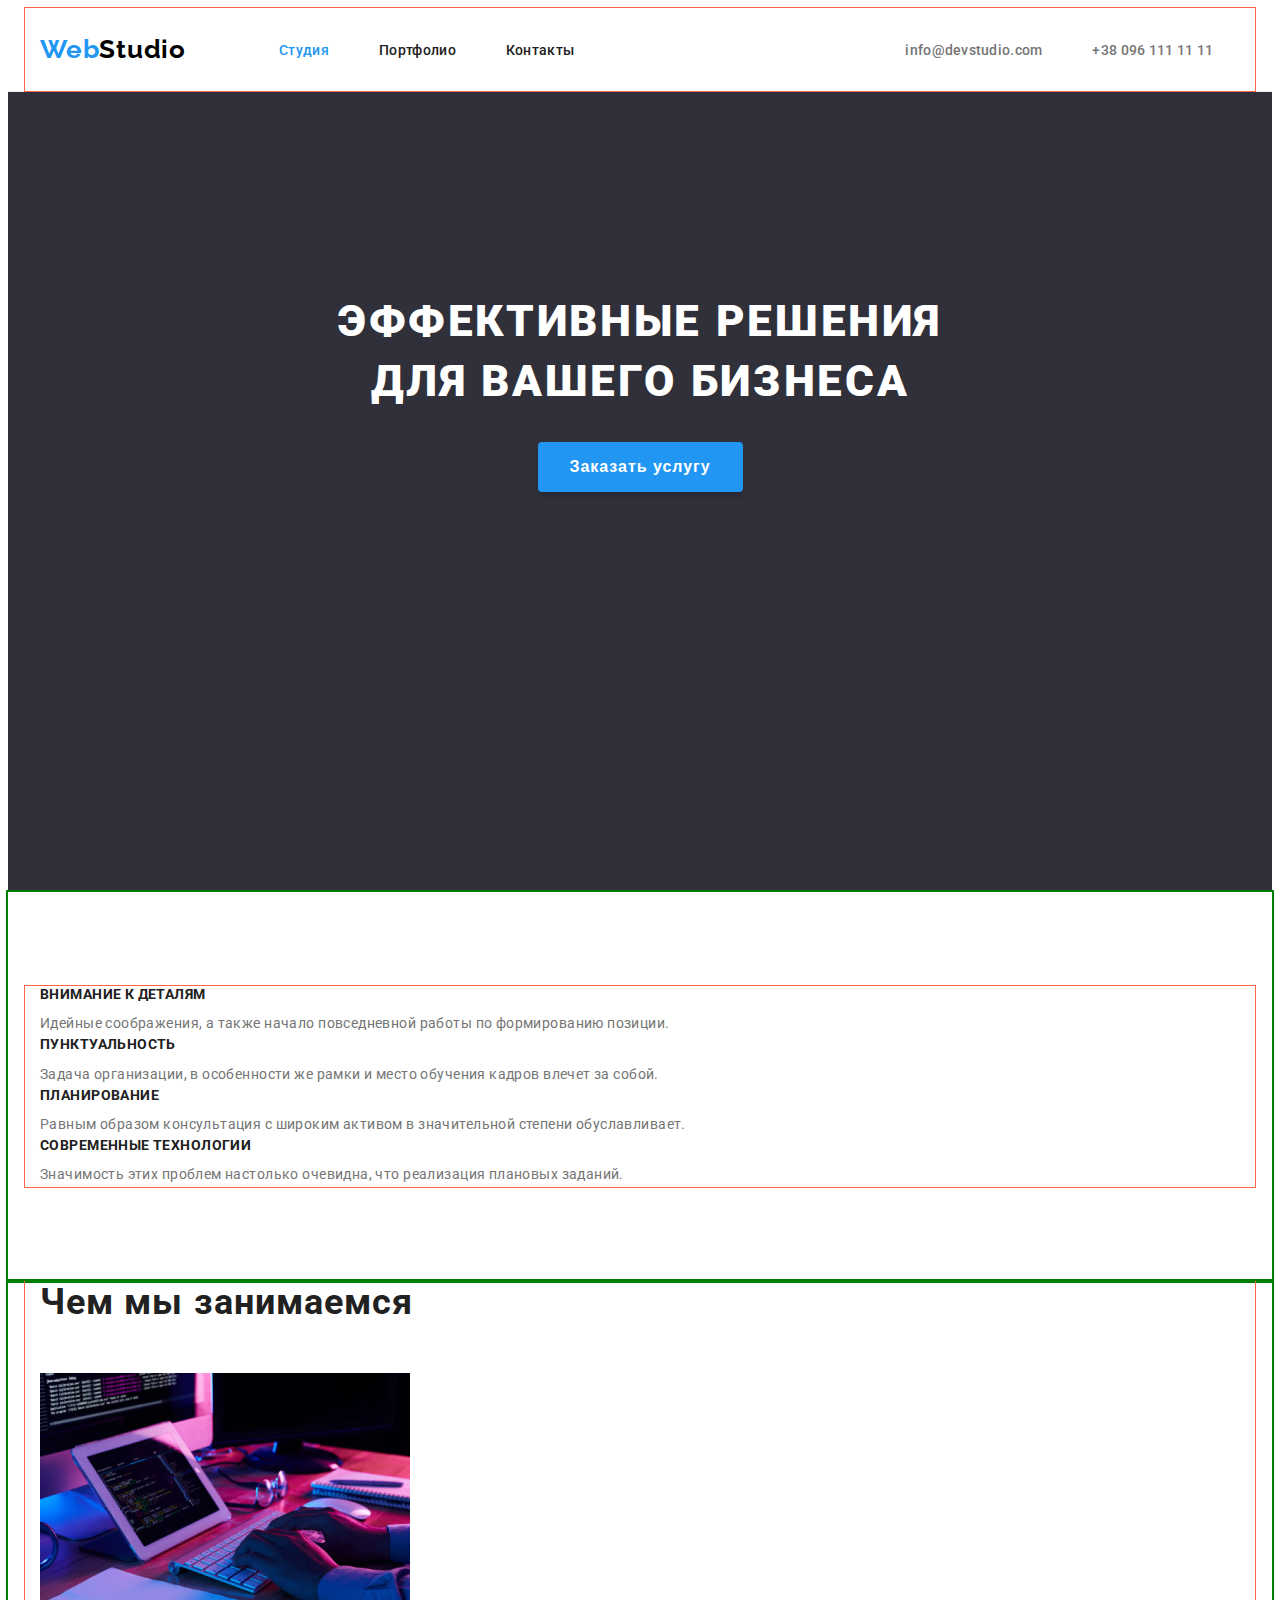
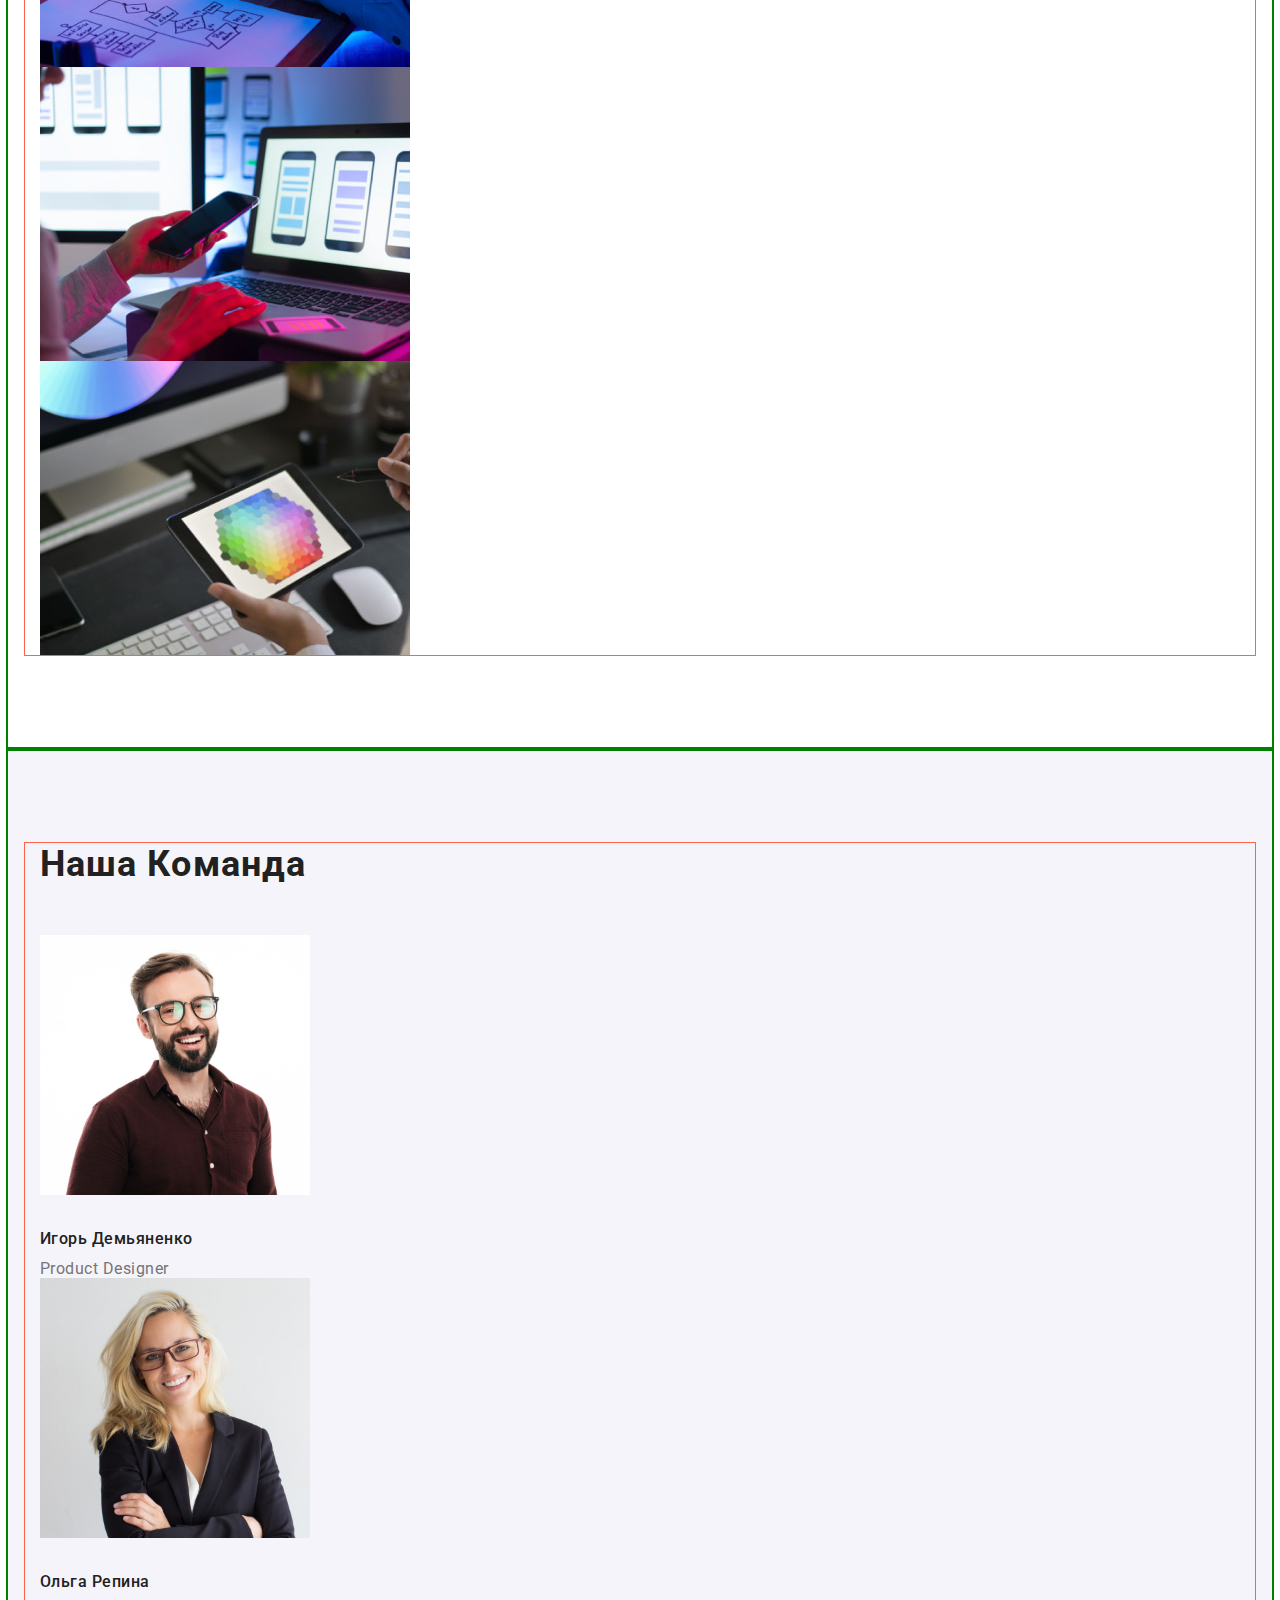
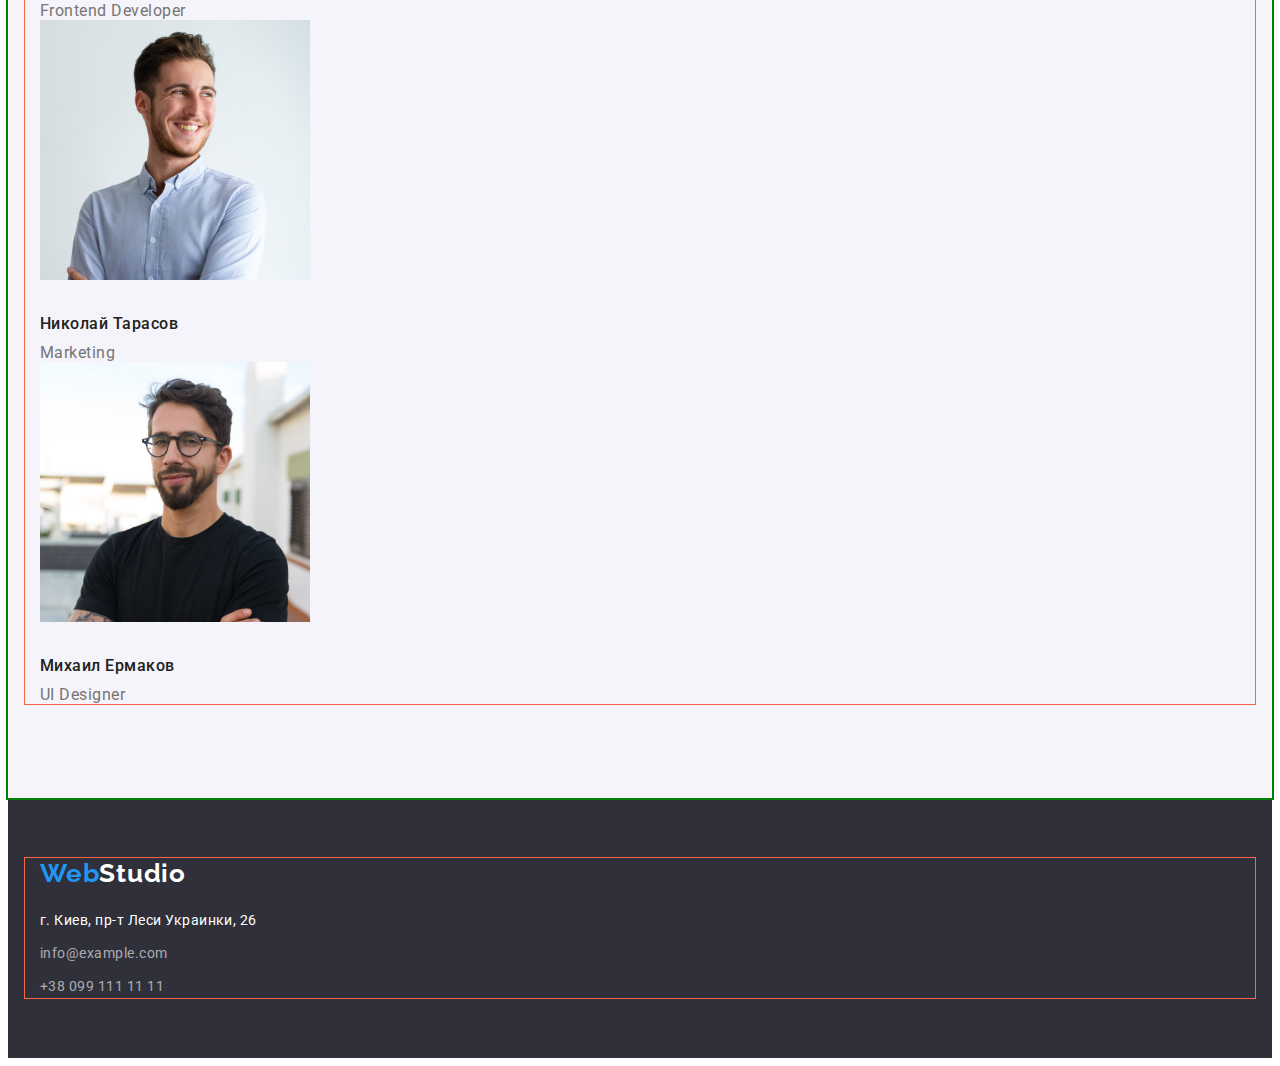
==== index.html @ e8561a05 "Update index.html" ====
<!DOCTYPE html>
<html lang="ru">
  <head>
    <meta charset="UTF-8" />
    <meta http-equiv="X-UA-Compatible" content="IE=edge" />
    <meta name="viewport" content="width=device-width, initial-scale=1.0" />
    <title>Студия</title>
    <link
      rel="stylesheet"
      href="https://cdnjs.cloudflare.com/ajax/libs/modern-normalize/1.1.0/modern-normalize.min.css"
      integrity="sha512-wpPYUAdjBVSE4KJnH1VR1HeZfpl1ub8YT/NKx4PuQ5NmX2tKuGu6U/JRp5y+Y8XG2tV+wKQpNHVUX03MfMFn9Q=="
      crossorigin="anonymous"
      referrerpolicy="no-referrer"
    />
    <link rel="preconnect" href="https://fonts.googleapis.com" />
    <link rel="preconnect" href="https://fonts.gstatic.com" crossorigin />
    <link
      href="https://fonts.googleapis.com/css2?family=Raleway:wght@700&family=Roboto:wght@400;500;700;900&display=swap"
      rel="stylesheet"
    />
    <link rel="stylesheet" href="./css/style.css" />
  </head>
  <body>
    <!-- Заголовок страницы с названием студии и навигацией -->
    <header class="page-header">
      <div class="container flex">
        <a class="link logo header-logo" href="" lang="en"
          ><span class="logo-web">Web</span>Studio</a
        >
        <!-- Основная навигация -->
        <nav class="nav">
          <ul class="list nav-list">
            <li class="nav-item">
              <a class="link nav-link current" href="">Студия</a>
            </li>
            <li class="nav-item">
              <a class="link nav-link" href="./portfolio.html">Портфолио</a>
            </li>
            <li class="nav-item">
              <a class="link nav-link" href="">Контакты</a>
            </li>
          </ul>
        </nav>
        <!-- Почта и телефон для связи -->
        <ul class="list header-contacts-list">
          <li class="contacts-item">
            <a class="link contacts-main" href="mailto:info@devstudio.com"
              >info@devstudio.com</a
            >
          </li>
          <li class="contacts-item">
            <a class="link contacts-main" href="tel:+380961111111"
              >+38 096 111 11 11</a
            >
          </li>
        </ul>
      </div>
    </header>
    <!-- Уникальная информация на странице -->
    <main>
      <!-- Секция заказа услуги -->
      <section class="hero">
        <h1 class="hero-title">
          Эффективные решения<br />
          для вашего бизнеса
        </h1>
        <button class="hero-button" type="button">Заказать услугу</button>
      </section>
      <!-- Секция со списком особенностей (преимуществ) -->
      <section class="section">
        <div class="container flex">
          <h2 hidden>Преимущества нашей студии</h2>
          <ul class="list features-list">
            <li class="features-item">
              <h3 class="features-title">Внимание к деталям</h3>
              <p class="features-text">
                Идейные соображения, а также начало повседневной работы по
                формированию позиции.
              </p>
            </li>
            <li class="features-item">
              <h3 class="features-title">Пунктуальность</h3>
              <p class="features-text">
                Задача организации, в особенности же рамки и место обучения
                кадров влечет за собой.
              </p>
            </li>
            <li class="features-item">
              <h3 class="features-title">Планирование</h3>
              <p class="features-text">
                Равным образом консультация с широким активом в значительной
                степени обуславливает.
              </p>
            </li>
            <li class="features-item">
              <h3 class="features-title">Современные технологии</h3>
              <p class="features-text">
                Значимость этих проблем настолько очевидна, что реализация
                плановых заданий.
              </p>
            </li>
          </ul>
        </div>
      </section>
      <!-- Секция о нашей работе -->
      <section class="section work-section">
        <div class="container">
          <h2 class="work-title">Чем мы занимаемся</h2>
          <ul class="list work-list">
            <li class="work-item">
              <img
                class="work-image"
                src="./images/work-1.jpg"
                alt="Занимаемся написанием кода"
                width="370"
                height="294"
              />
            </li>
            <li class="work-item">
              <img
                class="work-image"
                src="./images/work-2.jpg"
                alt="Разрабатываем приложения для телефонов"
                width="370"
                height="294"
              />
            </li>
            <li class="work-item">
              <img
                class="work-image"
                src="./images/work-3.jpg"
                alt="Тестируем приложения"
                width="370"
                height="294"
              />
            </li>
          </ul>
        </div>
      </section>
      <!-- Секция о нашей команды -->
      <section class="section team-background">
        <div class="container">
          <h2 class="team-title">Наша Команда</h2>
          <ul class="list team-list">
            <li class="team-item">
              <img
                class="team-image"
                src="./images/member-1.jpg"
                alt="Менеджер по продукту"
                width="270"
                height="260"
              />
              <h3 class="member-title">Игорь Демьяненко</h3>
              <p class="member-text" lang="en">Product Designer</p>
            </li>
            <li class="team-item">
              <img
                class="team-image"
                src="./images/member-2.jpg"
                alt="Менеджер фронт-енд разработки"
                width="270"
                height="260"
              />
              <h3 class="member-title">Ольга Репина</h3>
              <p class="member-text" lang="en">Frontend Developer</p>
            </li>
            <li class="team-item">
              <img
                class="team-image"
                src="./images/member-3.jpg"
                alt="Менеджер по маркетингу"
                width="270"
                height="260"
              />
              <h3 class="member-title">Николай Тарасов</h3>
              <p class="member-text" lang="en">Marketing</p>
            </li>
            <li class="team-item">
              <img
                class="team-image"
                src="./images/member-4.jpg"
                alt="Менеджер по дизайну пользовательского интерфейса"
                width="270"
                height="260"
              />
              <h3 class="member-title">Михаил Ермаков</h3>
              <p class="member-text" lang="en">UI Designer</p>
            </li>
          </ul>
        </div>
      </section>
    </main>
    <!-- Секция подвал -->
    <footer class="bottom">
      <div class="container">
        <a class="link logo logo-move" href="" lang="en"
          ><span class="logo-web">Web</span
          ><span class="logo-studio">Studio</span></a
        >
        <address class="bottom-info">
          <ul class="list contacts-list">
            <li class="bottom-contacts-item">
              <a
                class="link contacts-link"
                href="https://goo.gl/maps/KPwA6rwqmE2eZGLd6"
                target="_blank"
                rel="noopener noreferrer"
                >г. Киев, пр-т Леси Украинки, 26</a
              >
            </li>
            <li class="bottom-contacts-item">
              <a class="link contacts-secondary" href="mailto:info@example.com"
                >info@example.com</a
              >
            </li>
            <li class="bottom-contacts-item">
              <a class="link contacts-secondary" href="tel:+380991111111"
                >+38 099 111 11 11</a
              >
            </li>
          </ul>
        </address>
      </div>
    </footer>
  </body>
</html>
---- css/style.css ----
/* Объявление переменных */

:root {
  --main-title-color: #ffffff;
  --secondary-title-color: #212121;
  --text-color: #757575;
  --accent-color: #2196f3;
  --button-bg-color: #f5f4fa;
}

/* Задание правил для тэга body */

body {
  font-family: 'Roboto', sans-serif;
  color: var(--secondary-title-color);
}

/* Контейнер для центрирования контента */

.container {
  width: 1200px;
  padding-left: 15px;
  padding-right: 15px;
  outline: 1px solid tomato;
  margin: 0 auto;
}

/* Класс для всех секций  */

.section {
  padding-top: 94px;
  padding-bottom: 94px;
  outline: 2px solid green;
}

/* Сброс внешних и внутренних отступов у заголовков и абзацев */

h1,
h2,
h3,
p,
ul {
  margin: 0;
  padding: 0;
}

/* Сброс стилей списков */

.list {
  list-style: none;
}

/* Сброс стилей ссылок */

.link {
  text-decoration: none;
}

/* Нижняя рамка у хедера */

.page-header {
  border-bottom: 1px solid #ececec;
}

/* Общие стили логотипа студии для хедера и футера */

.logo {
  font-family: 'Raleway', sans-serif;
  font-weight: 700;
  font-size: 26px;
  line-height: 1.19;
  letter-spacing: 0.03em;
  color: #000000;
}

.header-logo {
  margin-right: 93px;
  padding-top: 24px;
  padding-bottom: 25px;
}

/* Выделение цветом части логотипа */

.logo-web {
  color: var(--accent-color);
}

.flex {
  display: flex;
  align-items: center;
}

.nav {
  display: flex;
}

.nav-list {
  margin-right: 331px;
  display: flex;
  padding-top: 32px;
  padding-bottom: 32px;
}

.nav-item {
  margin-right: 50px;
  letter-spacing: 0.02em;
}

.nav-item:last-child {
  margin-right: 0;
}

.header-contacts-list {
  display: flex;
  padding-top: 32px;
  padding-bottom: 32px;
}

.contacts-item {
  margin-right: 50px;
}

.contacts-item:last-child {
  margin-right: 0;
}

/* Ссылки навигации по страницам сайта */

.nav-link {
  font-weight: 500;
  font-size: 14px;
  line-height: 1.14;
  color: var(--secondary-title-color);
}

/* Эффект выделения цветом при ховере и фокусе */

.nav-link:hover,
.nav-link:focus {
  color: var(--accent-color);
}

.current {
  color: var(--accent-color);
}

/* Главная почта и телефон */

.contacts-main {
  font-weight: 500;
  font-size: 14px;
  line-height: 1.14;
  letter-spacing: 0.02em;
  color: var(--text-color);
}

/* Эффект выделения цветом при ховере и фокусе */

.contacts-main:hover,
.contacts-main:focus {
  color: var(--accent-color);
}

/* Секция герой */

.hero {
  padding-top: 200px;
  min-height: 600px;
  text-align: center;
  background-color: #2f303a;
}

/* Стили к заголовку героя */

.hero-title {
  margin-bottom: 30px;
  min-height: 120px;
  font-weight: 900;
  font-size: 44px;
  line-height: 1.36;
  letter-spacing: 0.06em;
  text-transform: uppercase;
  color: var(--main-title-color);
}

/* Кнопка заказа услуги */

.hero-button {
  padding: 10px 32px;
  border-style: none;
  border-radius: 4px;
  box-shadow: 0px 4px 4px rgba(0, 0, 0, 0.15);
  min-width: 200px;
  min-height: 50px;
  font-size: 16px;
  font-weight: 700;
  line-height: 1.87;
  letter-spacing: 0.06em;
  color: #ffffff;
  background-color: #2196f3;
  cursor: pointer;
}

/* Эффект выделения цветом при ховере и фокусе */

.hero-button:hover,
.hero-button:focus {
  background-color: #188ce8;
}

/* Подзаголовки списка преимуществ */

.features-title {
  margin-bottom: 10px;
  font-size: 14px;
  line-height: 1.17;
  letter-spacing: 0.03em;
  text-transform: uppercase;
}

/* Текс в подзаголовках преимуществ */

.features-text {
  font-size: 14px;
  line-height: 1.71;
  letter-spacing: 0.03em;
  color: var(--text-color);
}

/* Заголовок секции о нашей работе и команде */

.team-background {
  background-color: #f5f4fa;
}

.work-section {
  padding-top: 0;
}

.work-title,
.team-title {
  margin-bottom: 50px;
  font-size: 36px;
  line-height: 1.17;
  letter-spacing: 0.03em;
}

.work-image {
  display: block;
}

/* Фото членов команды */

.team-image {
  margin-bottom: 30px;
}

/* Имена членов команды */

.member-title {
  margin-bottom: 10px;
  font-weight: 500;
  font-size: 16px;
  line-height: 1.19;
  letter-spacing: 0.03em;
}

/* Профессии членов команды */

.member-text {
  font-size: 16px;
  line-height: 1.19;
  letter-spacing: 0.03em;
  color: var(--text-color);
}

/* Подвал страницы */

.bottom {
  padding: 60px 0;
  background-color: #2f303a;
}

.logo-move {
  display: block;
  margin-bottom: 20px;
}

.logo-studio {
  color: #ffffff;
}

/* Сброс курсивного начертания в теге address */

.bottom-info {
  font-style: normal;
  letter-spacing: 0.03em;
}

/* Отступы (margin) в списке футера кроме последнего */

.bottom-contacts-item {
  margin-bottom: 9px;
}

.bottom-contacts-item:last-child {
  margin-bottom: 0;
}

/* Физический адрес студии */

.contacts-link {
  display: inline-block;
  font-size: 14px;
  line-height: 1.71;
  color: #ffffff;
}

.contacts-link:hover,
.contacts-link:focus {
  color: var(--accent-color);
}

/* Дополнительная почта и телефон */

.contacts-secondary {
  display: inline-block;
  font-size: 14px;
  line-height: 1.71;
  color: rgba(255, 255, 255, 0.6);
}

/* Эффект выделения цветом при ховере и фокусе */

.contacts-secondary:hover,
.contacts-secondary:focus {
  color: var(--accent-color);
}

/*|||||||||||||||||||||||| Страница Портфолио ||||||||||||||||||||||||*/

/* Фильтр в виде кнопок */

.filter-button {
  padding: 6px 22px;
  font-weight: 500;
  font-size: 16px;
  line-height: 1.62;
  color: #212121;
  background-color: var(--button-bg-color);
  cursor: pointer;
  border-style: none;
  border-radius: 4px;
}

/* Эффект выделения цветом при ховере и фокусе */

.filter-button:hover,
.filter-button:focus {
  background-color: #2196f3;
  color: #ffffff;
}

.projects-image {
  display: block;
  margin-bottom: 20px;
}

/* Названия проектов */

.projects-title {
  margin-bottom: 4px;
  font-size: 18px;
  line-height: 2;
  color: var(--secondary-title-color);
}

/* Название категории проектов */

.projects-text {
  font-size: 16px;
  line-height: 1.87;
  color: var(--text-color);
}
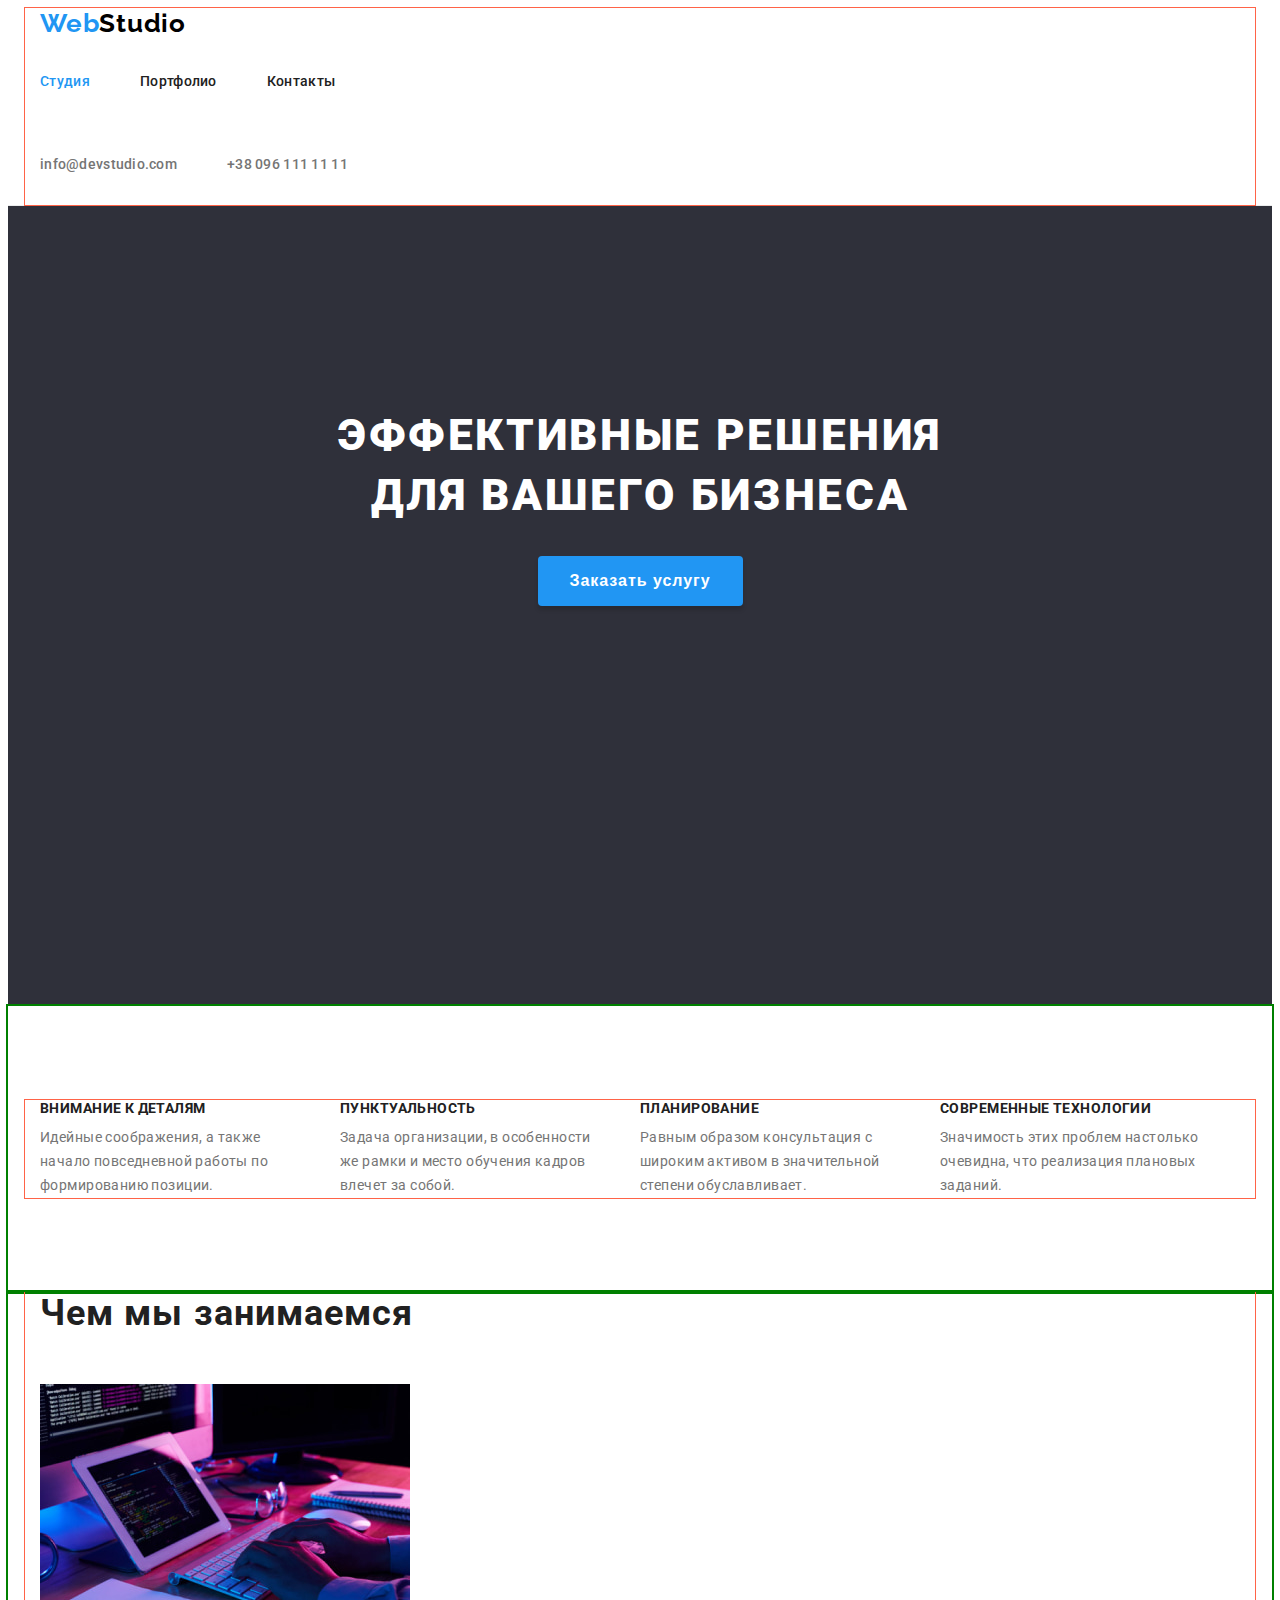
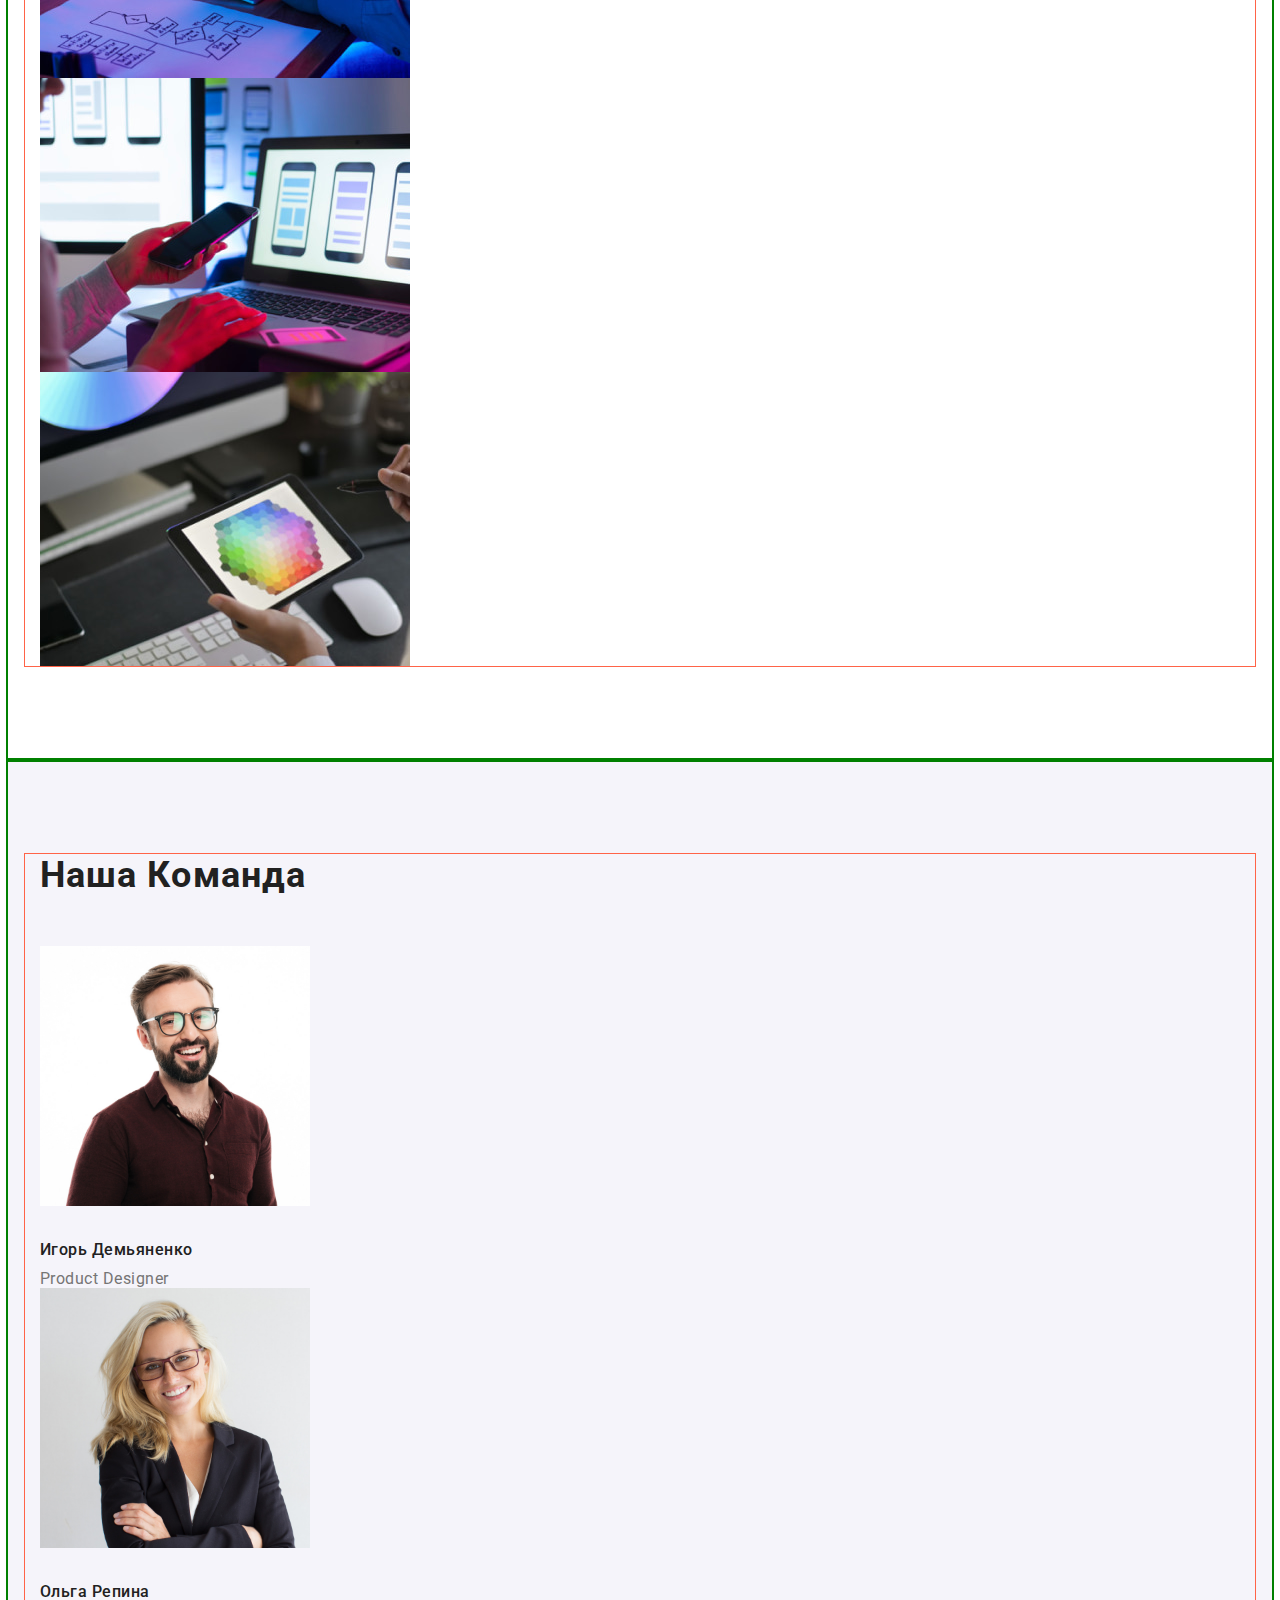
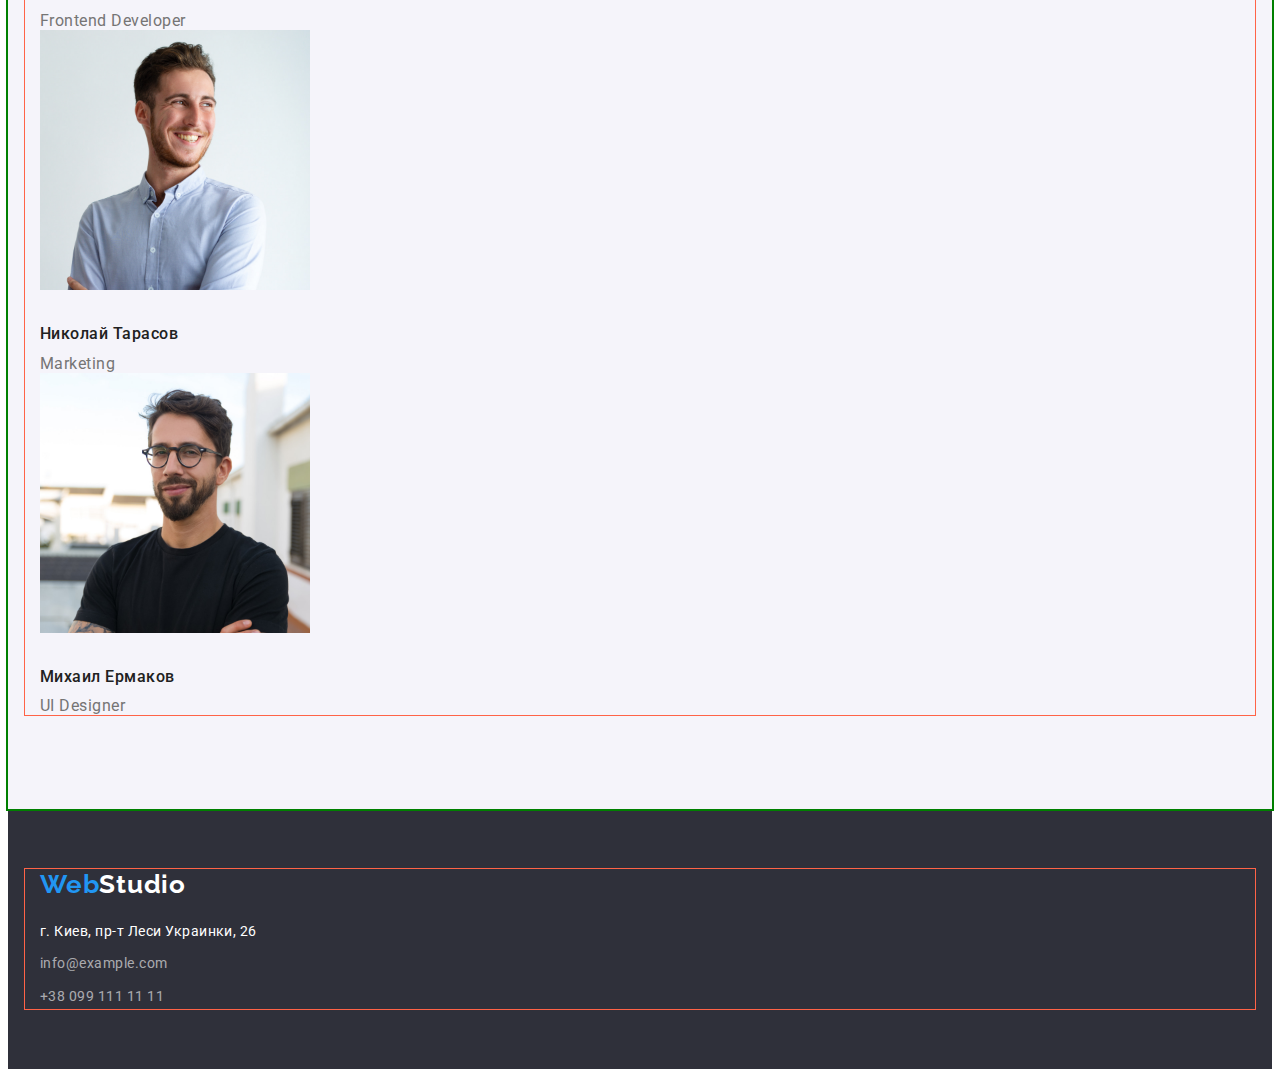
==== commit df28a0a7: "Update index.html" ====
--- a/index.html
+++ b/index.html
@@ -23,7 +23,7 @@
   <body>
     <!-- Заголовок страницы с названием студии и навигацией -->
     <header class="page-header">
-      <div class="container flex">
+      <div class="container header-flex">
         <a class="link logo header-logo" href="" lang="en"
           ><span class="logo-web">Web</span>Studio</a
         >
@@ -104,7 +104,7 @@
       </section>
       <!-- Секция о нашей работе -->
       <section class="section work-section">
-        <div class="container">
+        <div class="container work-flex">
           <h2 class="work-title">Чем мы занимаемся</h2>
           <ul class="list work-list">
             <li class="work-item">
--- a/css/style.css
+++ b/css/style.css
@@ -208,6 +208,19 @@
   background-color: #188ce8;
 }
 
+.features-list {
+  display: flex;
+}
+
+.features-item {
+  margin-right: 30px;
+  width: 270px;
+}
+
+.features-item:last-child {
+  margin-right: 0;
+}
+
 /* Подзаголовки списка преимуществ */
 
 .features-title {
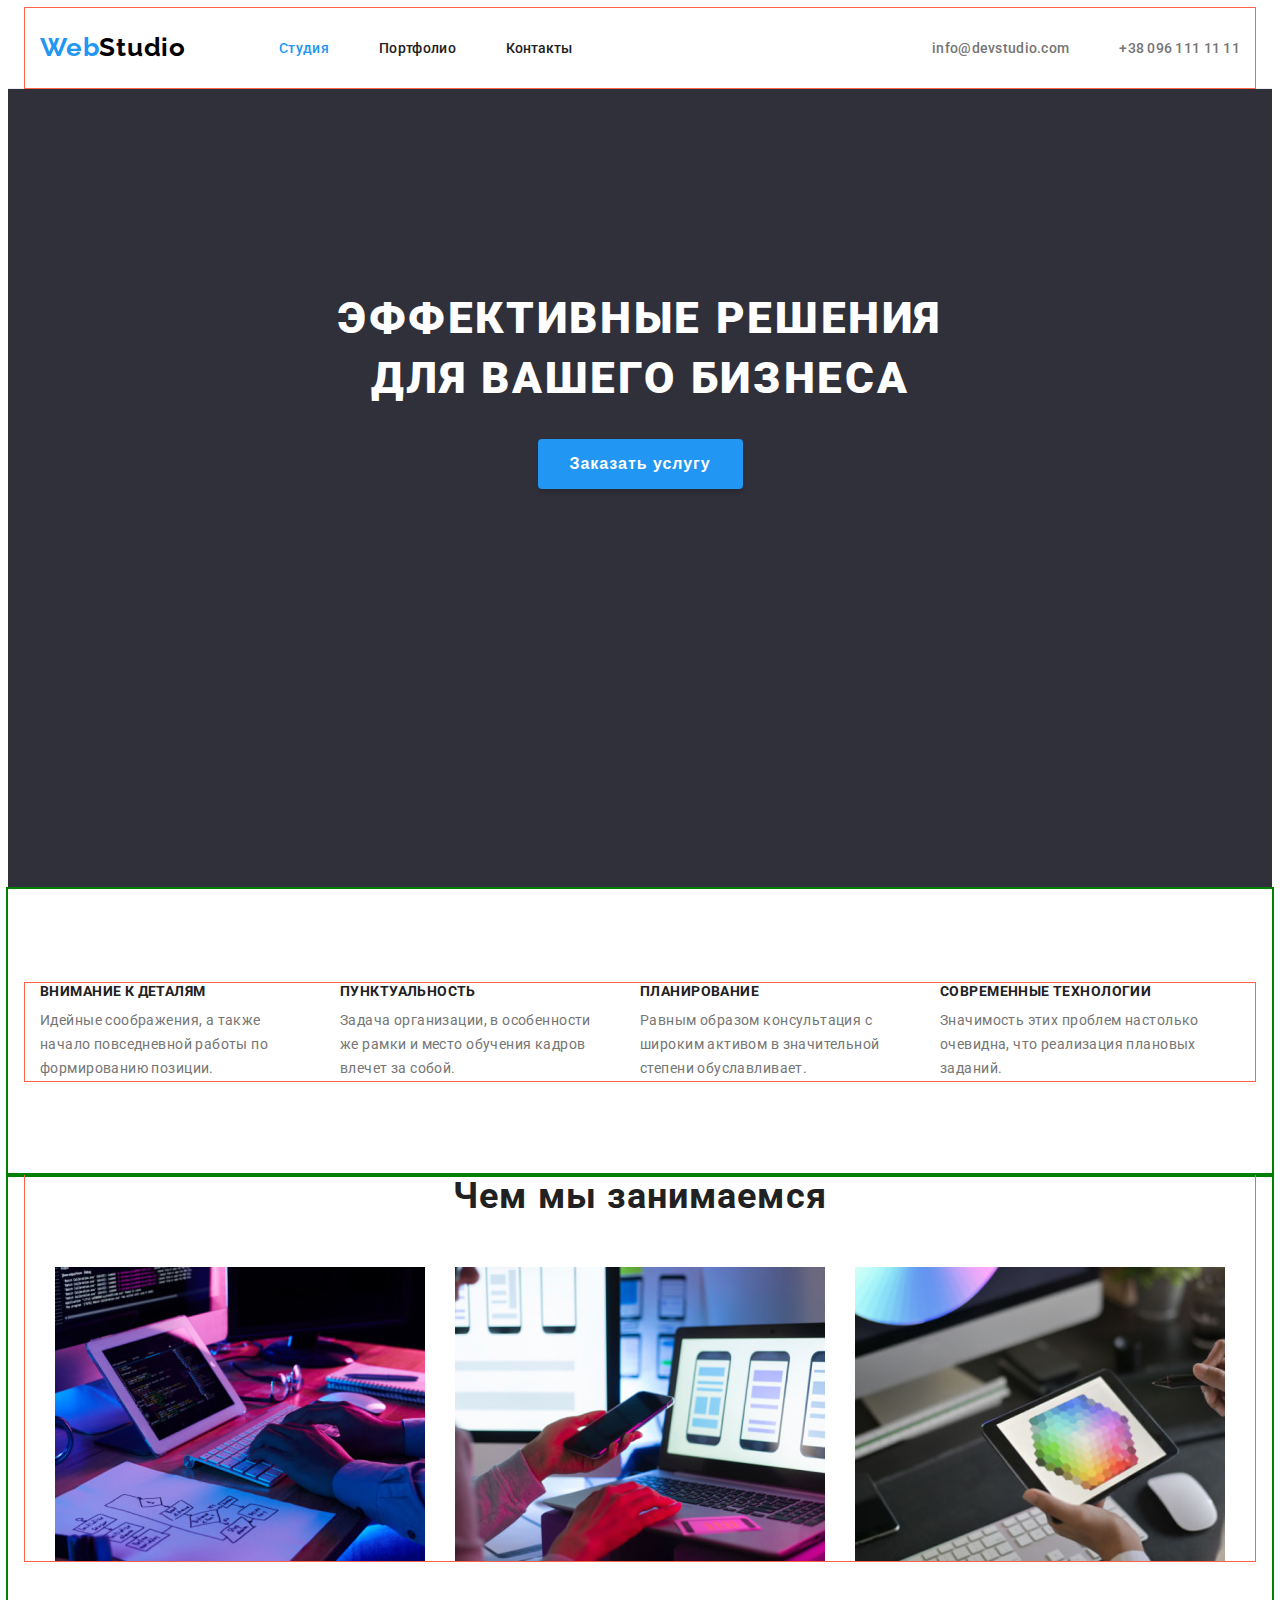
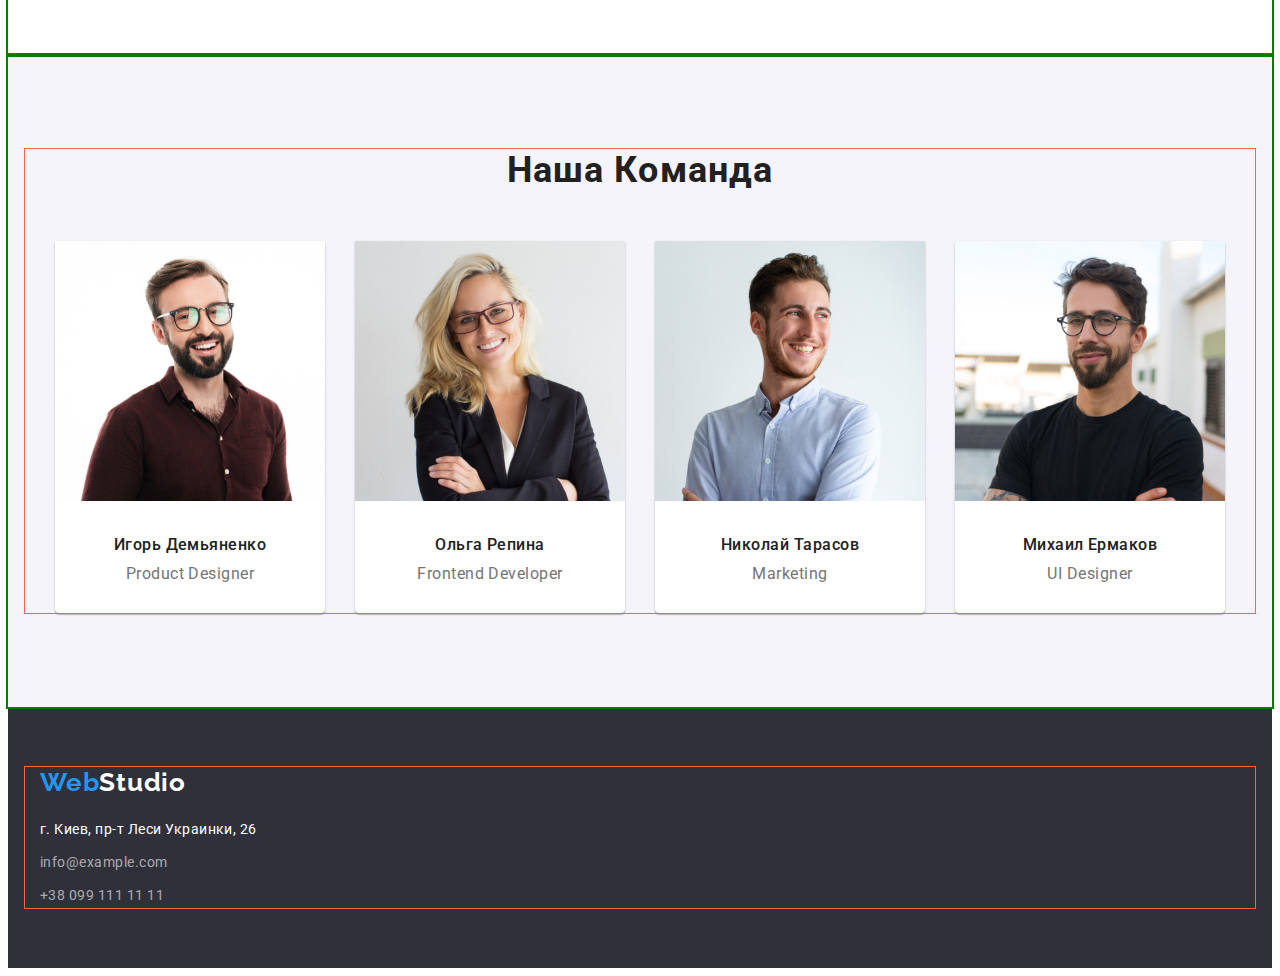
==== commit 1132c94c: "Update index.html" ====
--- a/index.html
+++ b/index.html
@@ -139,7 +139,7 @@
       </section>
       <!-- Секция о нашей команды -->
       <section class="section team-background">
-        <div class="container">
+        <div class="container team-flex">
           <h2 class="team-title">Наша Команда</h2>
           <ul class="list team-list">
             <li class="team-item">
--- a/css/style.css
+++ b/css/style.css
@@ -33,7 +33,7 @@
   outline: 2px solid green;
 }
 
-/* Сброс внешних и внутренних отступов у заголовков и абзацев */
+/* Сброс внешних и внутренних отступов у заголовков, абзацев и списков */
 
 h1,
 h2,
@@ -73,6 +73,8 @@
   color: #000000;
 }
 
+/* Отступы для лого в хедере */
+
 .header-logo {
   margin-right: 93px;
   padding-top: 24px;
@@ -85,48 +87,44 @@
   color: var(--accent-color);
 }
 
-.flex {
+/* Общий флекс контейнер хедера */
+
+.header-flex {
   display: flex;
   align-items: center;
 }
 
-.nav {
-  display: flex;
-}
-
+/* Флекс на навигацию и список навигации */
+
+.nav,
 .nav-list {
-  margin-right: 331px;
-  display: flex;
-  padding-top: 32px;
-  padding-bottom: 32px;
-}
-
-.nav-item {
+  display: flex;
+}
+
+/* Горизонтальные отступы в ссылках навигации */
+
+.nav-item:not(:last-child) {
   margin-right: 50px;
   letter-spacing: 0.02em;
 }
 
-.nav-item:last-child {
-  margin-right: 0;
-}
+/* Горизонтальный отступ к контактам хедера */
 
 .header-contacts-list {
   display: flex;
-  padding-top: 32px;
-  padding-bottom: 32px;
-}
-
-.contacts-item {
+  margin-left: auto;
+}
+
+/* Горизонтальный отступ между постой и телефоном */
+
+.contacts-item:not(:last-child) {
   margin-right: 50px;
 }
 
-.contacts-item:last-child {
-  margin-right: 0;
-}
-
 /* Ссылки навигации по страницам сайта */
 
 .nav-link {
+  padding: 32px 0;
   font-weight: 500;
   font-size: 14px;
   line-height: 1.14;
@@ -140,6 +138,8 @@
   color: var(--accent-color);
 }
 
+/* Подсвечивание текущей страницы */
+
 .current {
   color: var(--accent-color);
 }
@@ -147,6 +147,7 @@
 /* Главная почта и телефон */
 
 .contacts-main {
+  padding: 32px 0;
   font-weight: 500;
   font-size: 14px;
   line-height: 1.14;
@@ -208,15 +209,21 @@
   background-color: #188ce8;
 }
 
+/* Флекс на список преимуществ */
+
 .features-list {
   display: flex;
 }
+
+/* Горизонтальный отступ между разделами преимуществ */
 
 .features-item {
   margin-right: 30px;
   width: 270px;
 }
 
+/* Сброс последнего маржина в списке преимуществ */
+
 .features-item:last-child {
   margin-right: 0;
 }
@@ -240,15 +247,21 @@
   color: var(--text-color);
 }
 
-/* Заголовок секции о нашей работе и команде */
-
-.team-background {
-  background-color: #f5f4fa;
-}
+/* Сброс верхнего паддинга в секции о нашей работе */
 
 .work-section {
   padding-top: 0;
 }
+
+/* Флекс на список о нашей работе */
+
+.work-flex {
+  display: flex;
+  flex-wrap: wrap;
+  justify-content: center;
+}
+
+/* Заголовок секции о нашей работе и команде */
 
 .work-title,
 .team-title {
@@ -258,8 +271,51 @@
   letter-spacing: 0.03em;
 }
 
+/* Флекс на список */
+
+.work-list {
+  display: flex;
+}
+
+/* Горизонтальный отступ между картинками */
+
+.work-item:not(:last-child) {
+  margin-right: 30px;
+}
+
+/* Приобразование изображени в блочные элементы */
+
 .work-image {
   display: block;
+}
+
+/* Фон секции с командой */
+
+.team-background {
+  background-color: #f5f4fa;
+}
+
+.team-flex {
+  display: flex;
+  flex-wrap: wrap;
+  justify-content: center;
+}
+
+.team-list {
+  display: flex;
+}
+
+.team-item {
+  text-align: center;
+  padding-bottom: 30px;
+  background-color: #ffffff;
+  border-radius: 0px 0px 4px 4px;
+  box-shadow: 0px 1px 3px rgba(0, 0, 0, 0.12), 0px 1px 1px rgba(0, 0, 0, 0.14),
+    0px 2px 1px rgba(0, 0, 0, 0.2);
+}
+
+.team-item:not(:last-child) {
+  margin-right: 30px;
 }
 
 /* Фото членов команды */
@@ -287,17 +343,21 @@
   color: var(--text-color);
 }
 
-/* Подвал страницы */
+/* |||||||||||||||||||||   П О Д В А Л  С Т Р А Н И Ц Ы   ||||||||||||||||||||| */
 
 .bottom {
   padding: 60px 0;
   background-color: #2f303a;
 }
 
+/* Преобразование из строчного в блочный элемент */
+
 .logo-move {
   display: block;
   margin-bottom: 20px;
 }
+
+/* Выделение белым цветом studio */
 
 .logo-studio {
   color: #ffffff;
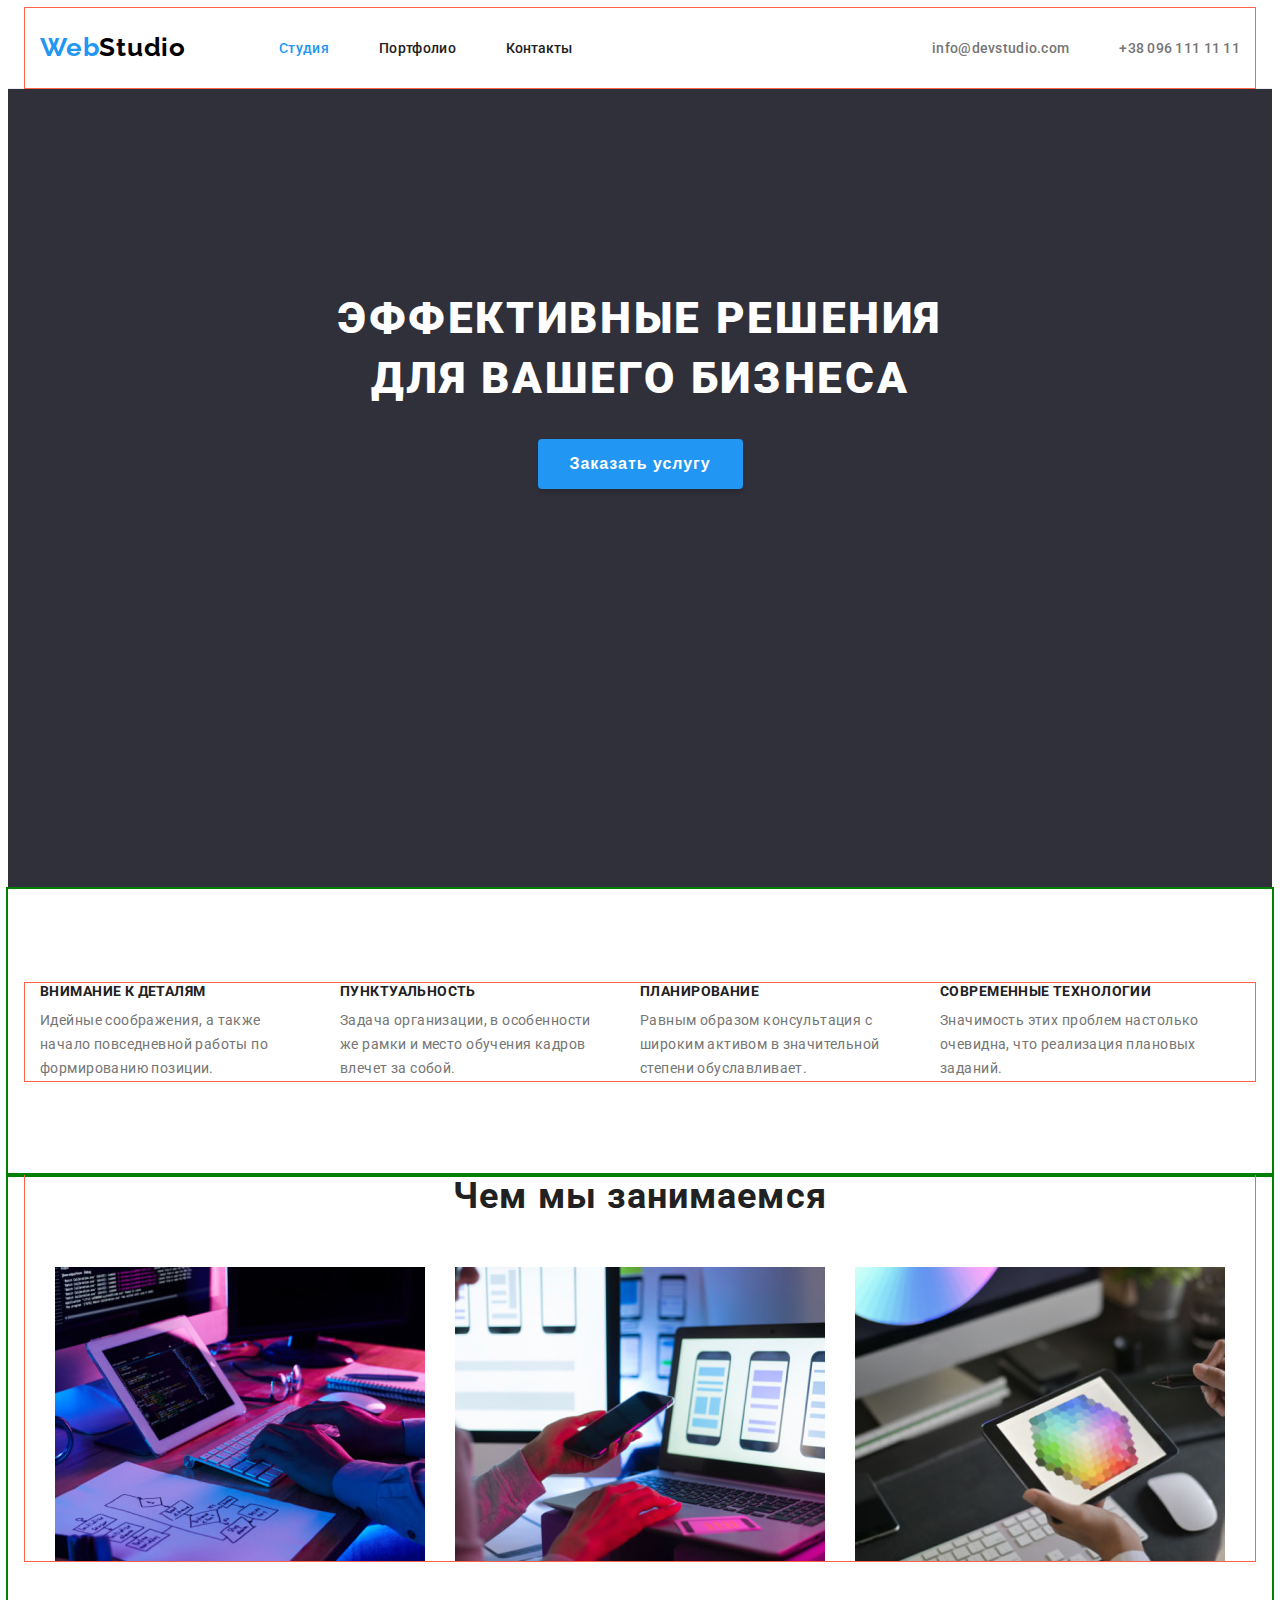
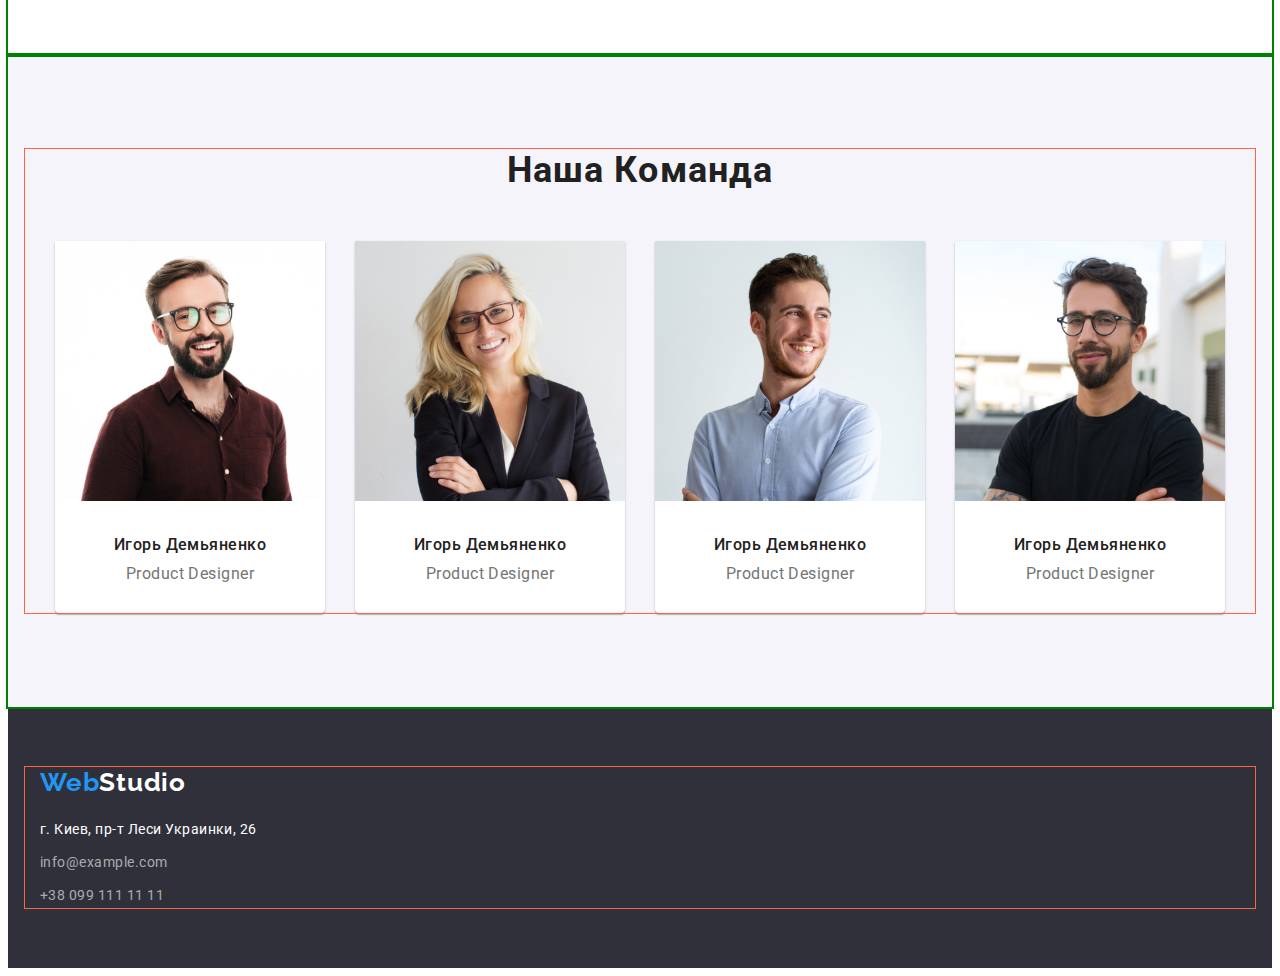
==== commit e85f999c: "Update index.html" ====
--- a/index.html
+++ b/index.html
@@ -150,8 +150,10 @@
                 width="270"
                 height="260"
               />
-              <h3 class="member-title">Игорь Демьяненко</h3>
-              <p class="member-text" lang="en">Product Designer</p>
+              <div class="team-item-content">
+                <h3 class="member-title">Игорь Демьяненко</h3>
+                <p class="member-text" lang="en">Product Designer</p>
+              </div>
             </li>
             <li class="team-item">
               <img
@@ -161,8 +163,10 @@
                 width="270"
                 height="260"
               />
-              <h3 class="member-title">Ольга Репина</h3>
-              <p class="member-text" lang="en">Frontend Developer</p>
+              <div class="team-item-content">
+                <h3 class="member-title">Игорь Демьяненко</h3>
+                <p class="member-text" lang="en">Product Designer</p>
+              </div>
             </li>
             <li class="team-item">
               <img
@@ -172,8 +176,10 @@
                 width="270"
                 height="260"
               />
-              <h3 class="member-title">Николай Тарасов</h3>
-              <p class="member-text" lang="en">Marketing</p>
+              <div class="team-item-content">
+                <h3 class="member-title">Игорь Демьяненко</h3>
+                <p class="member-text" lang="en">Product Designer</p>
+              </div>
             </li>
             <li class="team-item">
               <img
@@ -183,8 +189,10 @@
                 width="270"
                 height="260"
               />
-              <h3 class="member-title">Михаил Ермаков</h3>
-              <p class="member-text" lang="en">UI Designer</p>
+              <div class="team-item-content">
+                <h3 class="member-title">Игорь Демьяненко</h3>
+                <p class="member-text" lang="en">Product Designer</p>
+              </div>
             </li>
           </ul>
         </div>
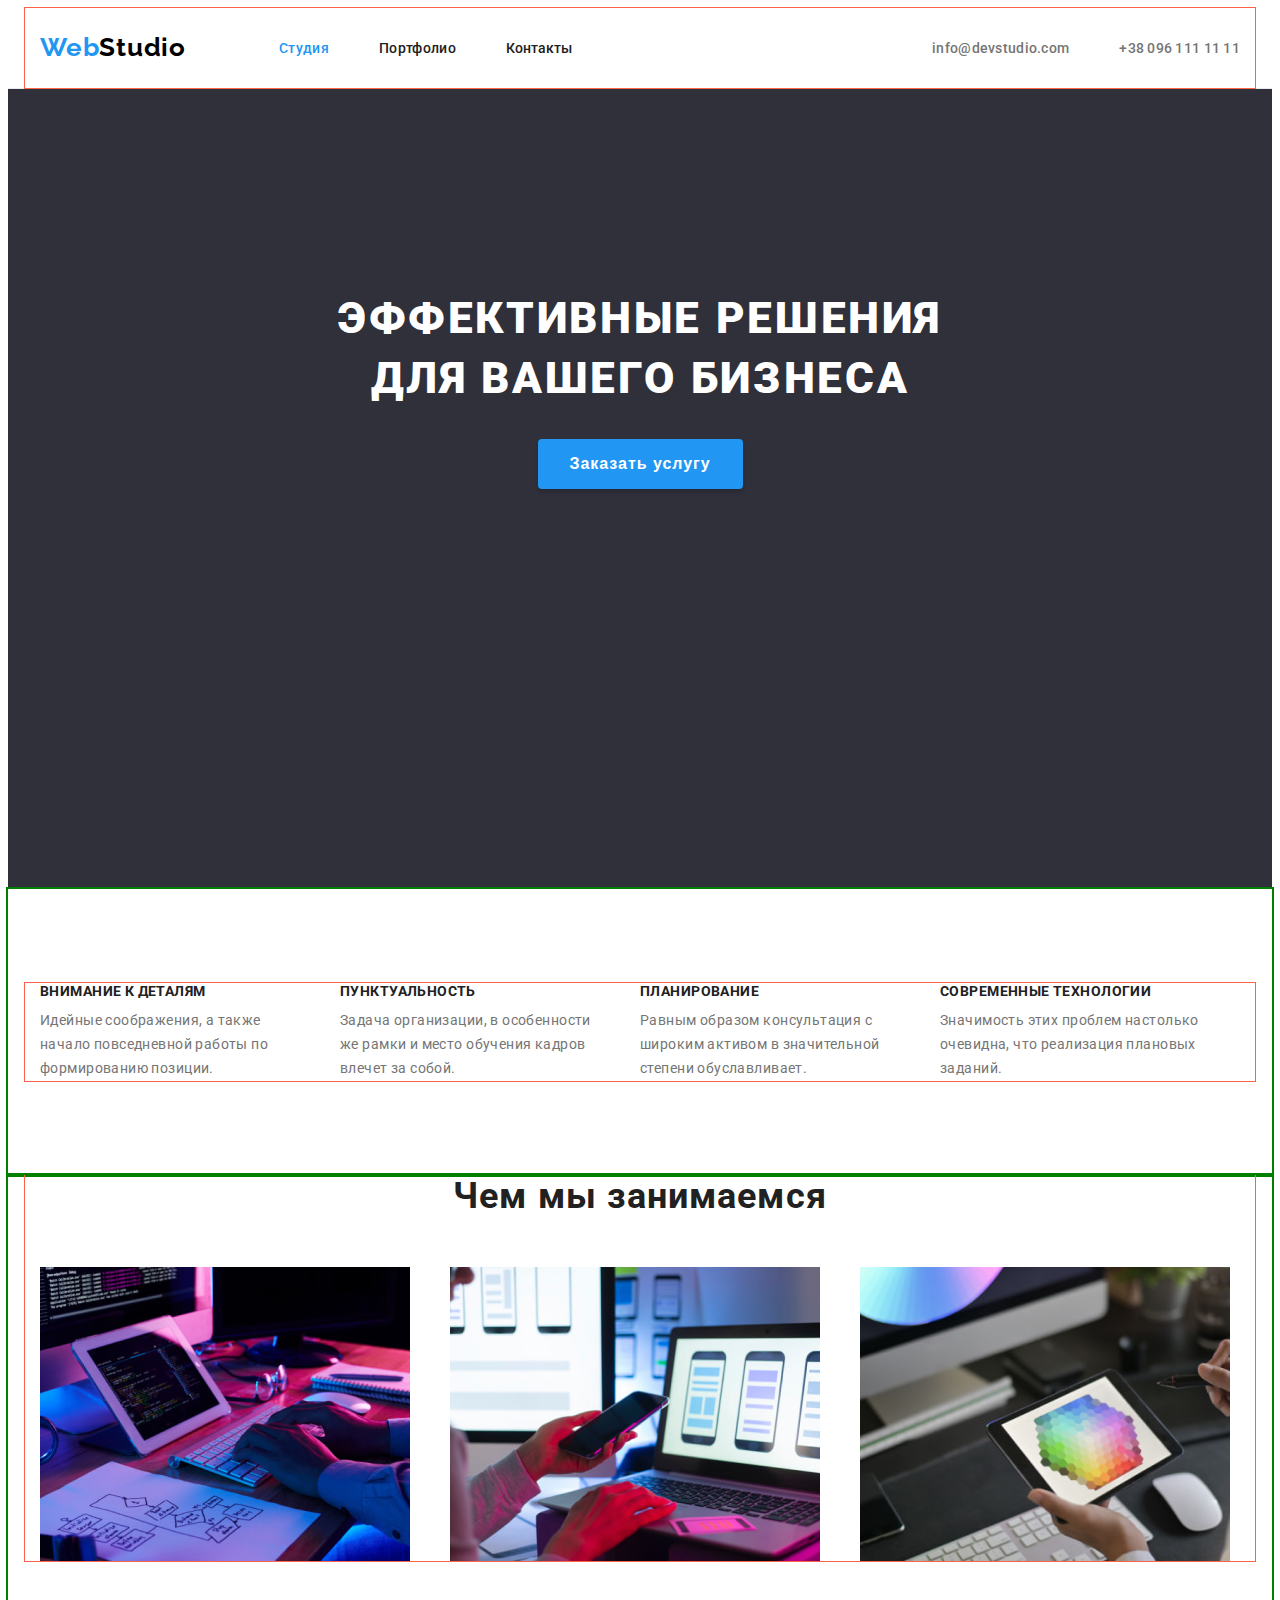
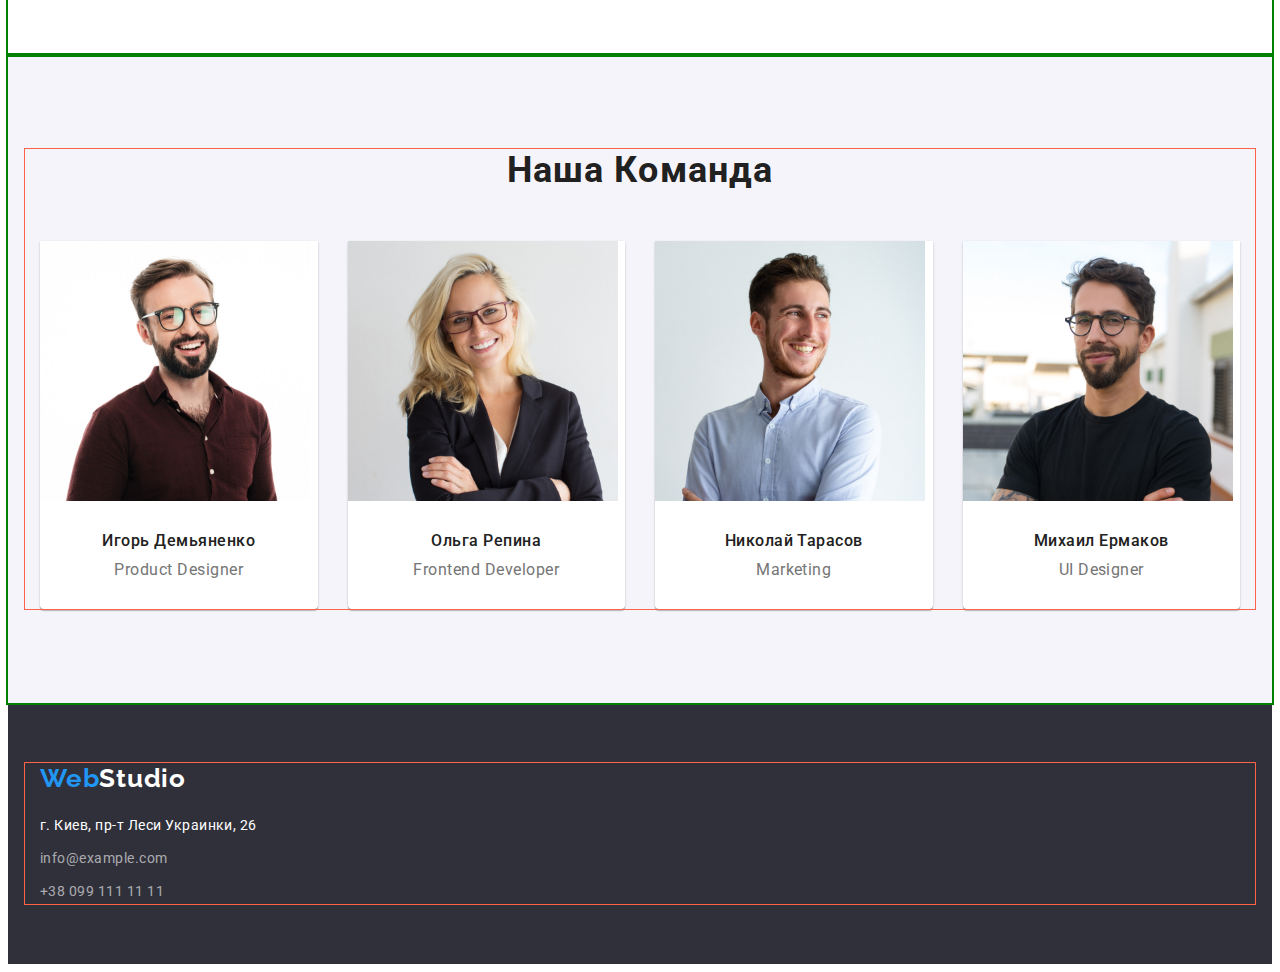
==== commit a6ac8222: "Update index.html" ====
--- a/index.html
+++ b/index.html
@@ -68,7 +68,7 @@
       </section>
       <!-- Секция со списком особенностей (преимуществ) -->
       <section class="section">
-        <div class="container flex">
+        <div class="container">
           <h2 hidden>Преимущества нашей студии</h2>
           <ul class="list features-list">
             <li class="features-item">
@@ -104,7 +104,7 @@
       </section>
       <!-- Секция о нашей работе -->
       <section class="section work-section">
-        <div class="container work-flex">
+        <div class="container">
           <h2 class="work-title">Чем мы занимаемся</h2>
           <ul class="list work-list">
             <li class="work-item">
@@ -139,7 +139,7 @@
       </section>
       <!-- Секция о нашей команды -->
       <section class="section team-background">
-        <div class="container team-flex">
+        <div class="container">
           <h2 class="team-title">Наша Команда</h2>
           <ul class="list team-list">
             <li class="team-item">
@@ -164,8 +164,8 @@
                 height="260"
               />
               <div class="team-item-content">
-                <h3 class="member-title">Игорь Демьяненко</h3>
-                <p class="member-text" lang="en">Product Designer</p>
+                <h3 class="member-title">Ольга Репина</h3>
+                <p class="member-text" lang="en">Frontend Developer</p>
               </div>
             </li>
             <li class="team-item">
@@ -177,8 +177,8 @@
                 height="260"
               />
               <div class="team-item-content">
-                <h3 class="member-title">Игорь Демьяненко</h3>
-                <p class="member-text" lang="en">Product Designer</p>
+                <h3 class="member-title">Николай Тарасов</h3>
+                <p class="member-text" lang="en">Marketing</p>
               </div>
             </li>
             <li class="team-item">
@@ -190,8 +190,8 @@
                 height="260"
               />
               <div class="team-item-content">
-                <h3 class="member-title">Игорь Демьяненко</h3>
-                <p class="member-text" lang="en">Product Designer</p>
+                <h3 class="member-title">Михаил Ермаков</h3>
+                <p class="member-text" lang="en">UI Designer</p>
               </div>
             </li>
           </ul>
--- a/css/style.css
+++ b/css/style.css
@@ -42,6 +42,10 @@
 ul {
   margin: 0;
   padding: 0;
+}
+
+img {
+  display: block;
 }
 
 /* Сброс стилей списков */
@@ -247,18 +251,12 @@
   color: var(--text-color);
 }
 
+/* ||||||||||||||||||||| СЕКЦИЯ О НАШЕЙ РАБОТЕ ||||||||||||||||||||| */
+
 /* Сброс верхнего паддинга в секции о нашей работе */
 
 .work-section {
   padding-top: 0;
-}
-
-/* Флекс на список о нашей работе */
-
-.work-flex {
-  display: flex;
-  flex-wrap: wrap;
-  justify-content: center;
 }
 
 /* Заголовок секции о нашей работе и команде */
@@ -269,25 +267,24 @@
   font-size: 36px;
   line-height: 1.17;
   letter-spacing: 0.03em;
+  text-align: center;
 }
 
 /* Флекс на список */
 
 .work-list {
   display: flex;
-}
-
-/* Горизонтальный отступ между картинками */
-
-.work-item:not(:last-child) {
-  margin-right: 30px;
-}
-
-/* Приобразование изображени в блочные элементы */
-
-.work-image {
-  display: block;
-}
+  margin-left: -30px;
+}
+
+/* Флекс на элементы списка */
+
+.work-item {
+  flex-basis: calc(100% / 3);
+  margin-left: 30px;
+}
+
+/* ||||||||||||||||||||| СЕКЦИЯ НАША КОМАНДА ||||||||||||||||||||| */
 
 /* Фон секции с командой */
 
@@ -295,33 +292,23 @@
   background-color: #f5f4fa;
 }
 
-.team-flex {
-  display: flex;
-  flex-wrap: wrap;
-  justify-content: center;
-}
-
 .team-list {
   display: flex;
+  margin-left: -30px;
 }
 
 .team-item {
-  text-align: center;
-  padding-bottom: 30px;
+  flex-basis: calc(100% / 4);
+  margin-left: 30px;
   background-color: #ffffff;
-  border-radius: 0px 0px 4px 4px;
   box-shadow: 0px 1px 3px rgba(0, 0, 0, 0.12), 0px 1px 1px rgba(0, 0, 0, 0.14),
     0px 2px 1px rgba(0, 0, 0, 0.2);
-}
-
-.team-item:not(:last-child) {
-  margin-right: 30px;
-}
-
-/* Фото членов команды */
-
-.team-image {
-  margin-bottom: 30px;
+  border-radius: 0px 0px 4px 4px;
+}
+
+.team-item-content {
+  padding: 30px 0;
+  text-align: center;
 }
 
 /* Имена членов команды */
@@ -435,7 +422,6 @@
 }
 
 .projects-image {
-  display: block;
   margin-bottom: 20px;
 }
 
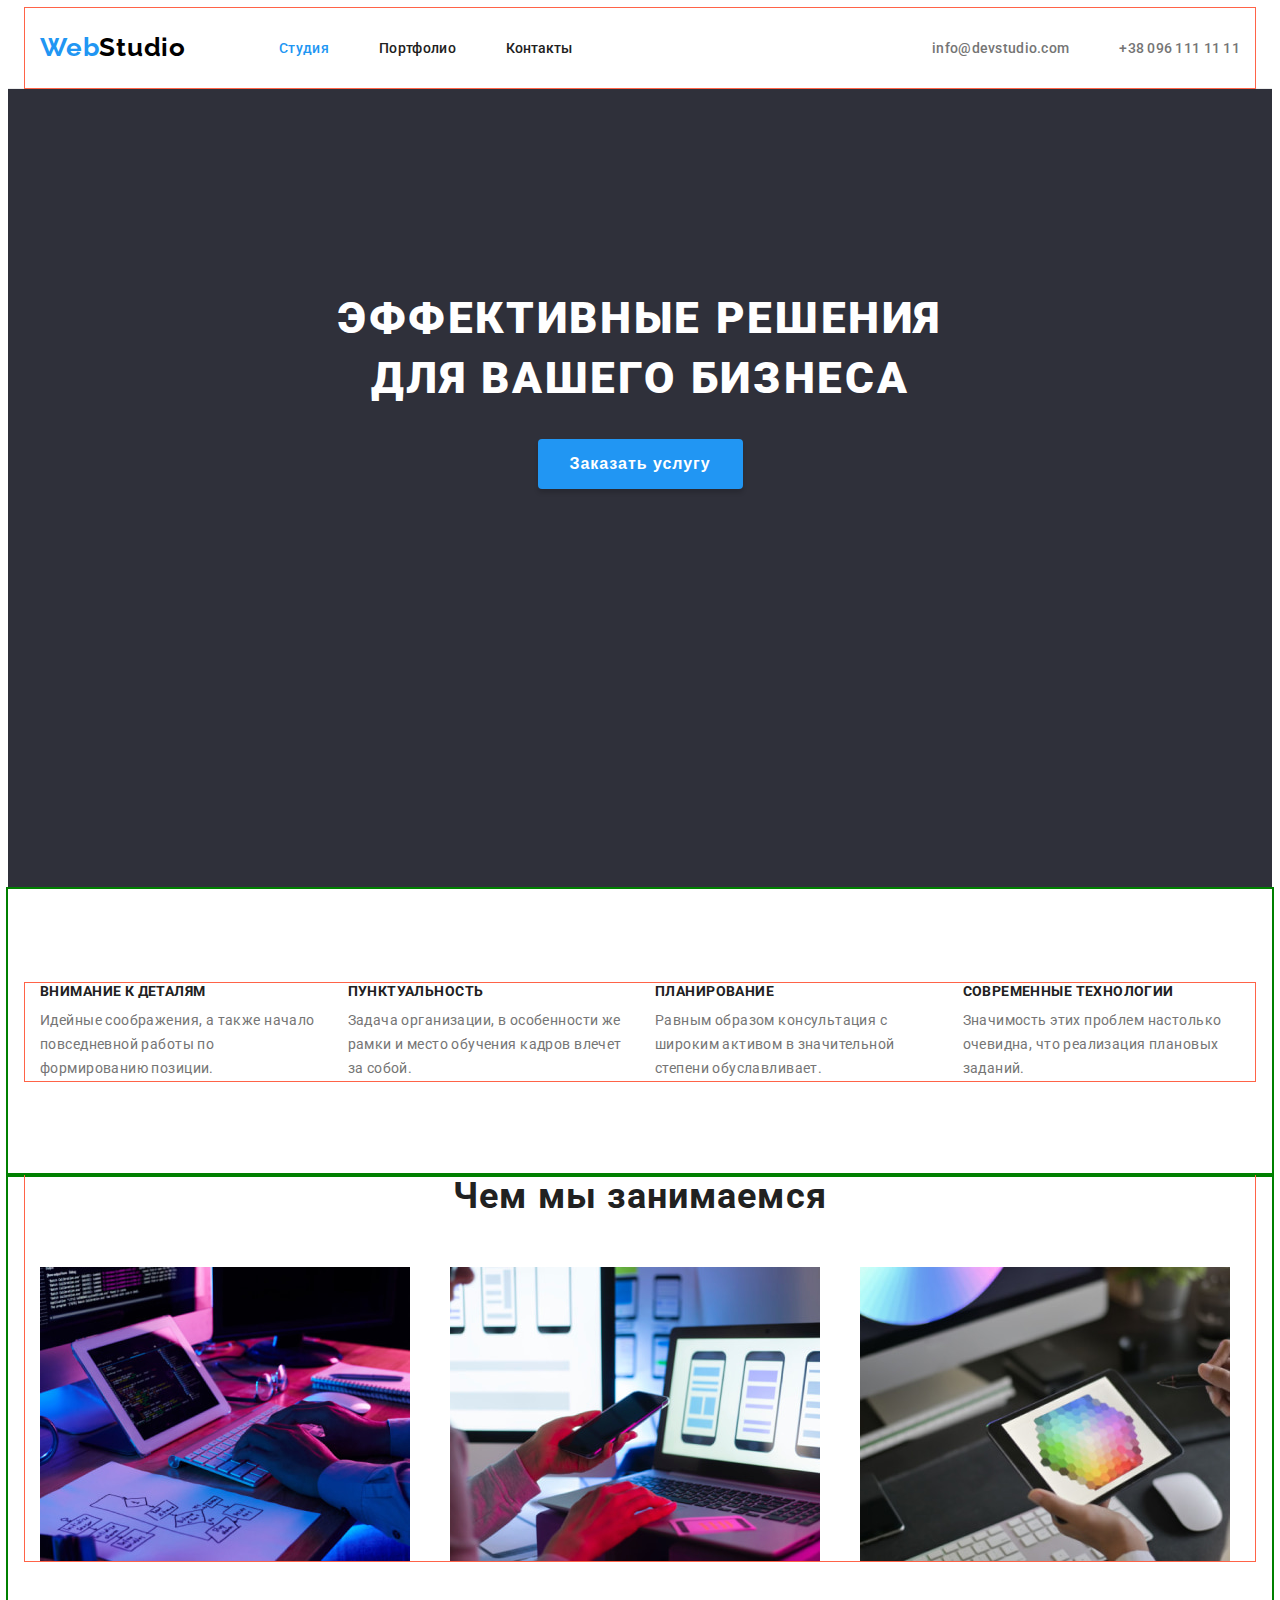
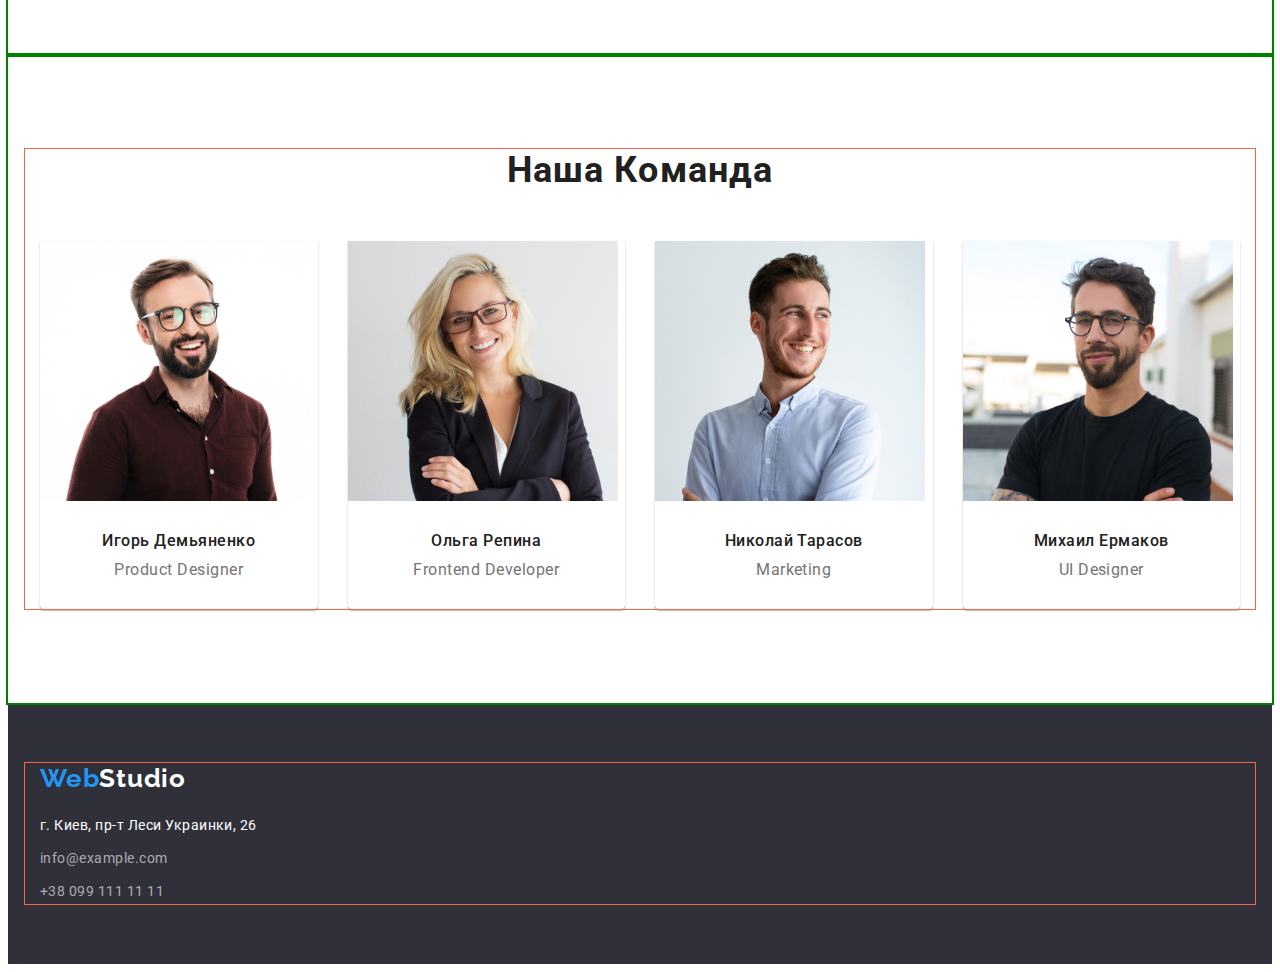
==== commit 22a0186c: "Update index.html" ====
--- a/index.html
+++ b/index.html
@@ -109,7 +109,6 @@
           <ul class="list work-list">
             <li class="work-item">
               <img
-                class="work-image"
                 src="./images/work-1.jpg"
                 alt="Занимаемся написанием кода"
                 width="370"
@@ -118,7 +117,6 @@
             </li>
             <li class="work-item">
               <img
-                class="work-image"
                 src="./images/work-2.jpg"
                 alt="Разрабатываем приложения для телефонов"
                 width="370"
@@ -127,7 +125,6 @@
             </li>
             <li class="work-item">
               <img
-                class="work-image"
                 src="./images/work-3.jpg"
                 alt="Тестируем приложения"
                 width="370"
@@ -138,13 +135,12 @@
         </div>
       </section>
       <!-- Секция о нашей команды -->
-      <section class="section team-background">
+      <section class="section section-background">
         <div class="container">
           <h2 class="team-title">Наша Команда</h2>
           <ul class="list team-list">
             <li class="team-item">
               <img
-                class="team-image"
                 src="./images/member-1.jpg"
                 alt="Менеджер по продукту"
                 width="270"
@@ -157,7 +153,6 @@
             </li>
             <li class="team-item">
               <img
-                class="team-image"
                 src="./images/member-2.jpg"
                 alt="Менеджер фронт-енд разработки"
                 width="270"
@@ -170,7 +165,6 @@
             </li>
             <li class="team-item">
               <img
-                class="team-image"
                 src="./images/member-3.jpg"
                 alt="Менеджер по маркетингу"
                 width="270"
@@ -183,7 +177,6 @@
             </li>
             <li class="team-item">
               <img
-                class="team-image"
                 src="./images/member-4.jpg"
                 alt="Менеджер по дизайну пользовательского интерфейса"
                 width="270"
--- a/css/style.css
+++ b/css/style.css
@@ -206,30 +206,25 @@
   cursor: pointer;
 }
 
-/* Эффект выделения цветом при ховере и фокусе */
+/* Эффект выделения кнопки цветом при ховере и фокусе */
 
 .hero-button:hover,
 .hero-button:focus {
   background-color: #188ce8;
 }
 
+/* ||||||||||||||||||||| СЕКЦИЯ ПРЕИМУЩЕСТВ ||||||||||||||||||||| */
+
 /* Флекс на список преимуществ */
 
 .features-list {
   display: flex;
-}
-
-/* Горизонтальный отступ между разделами преимуществ */
+  margin-left: -30px;
+}
 
 .features-item {
-  margin-right: 30px;
-  width: 270px;
-}
-
-/* Сброс последнего маржина в списке преимуществ */
-
-.features-item:last-child {
-  margin-right: 0;
+  flex-basis: calc(100% / 4);
+  margin-left: 30px;
 }
 
 /* Подзаголовки списка преимуществ */
@@ -270,14 +265,14 @@
   text-align: center;
 }
 
-/* Флекс на список */
+/* Флекс на список о нашей работе */
 
 .work-list {
   display: flex;
   margin-left: -30px;
 }
 
-/* Флекс на элементы списка */
+/* Стили к списку о нашей работе */
 
 .work-item {
   flex-basis: calc(100% / 3);
@@ -292,10 +287,14 @@
   background-color: #f5f4fa;
 }
 
+/* Флекс на список команды */
+
 .team-list {
   display: flex;
   margin-left: -30px;
 }
+
+/* Стили к списку команды */
 
 .team-item {
   flex-basis: calc(100% / 4);
@@ -306,6 +305,8 @@
   border-radius: 0px 0px 4px 4px;
 }
 
+/* Стили к подписи фото членов команды */
+
 .team-item-content {
   padding: 30px 0;
   text-align: center;
@@ -397,9 +398,19 @@
   color: var(--accent-color);
 }
 
-/*|||||||||||||||||||||||| Страница Портфолио ||||||||||||||||||||||||*/
-
-/* Фильтр в виде кнопок */
+/*|||||||||||||||||||||||| СТРАНИЦА ПОРТФОЛИО ||||||||||||||||||||||||*/
+
+.filter-list {
+  display: flex;
+  margin-bottom: 35px;
+  justify-content: center;
+}
+
+.filter-item:not(:last-child) {
+  margin-right: 8px;
+}
+
+/* Стили к кнопкам фильтра */
 
 .filter-button {
   padding: 6px 22px;
@@ -413,16 +424,31 @@
   border-radius: 4px;
 }
 
+.projects-list {
+  display: flex;
+  flex-wrap: wrap;
+  margin-left: -30px;
+  margin-top: -30px;
+}
+
+.projects-item {
+  background-color: #ffffff;
+  outline: 1px solid #eeeeee;
+  flex-basis: calc(100% / 3 - 30px);
+  margin-left: 30px;
+  margin-top: 30px;
+}
+
+.projects-item-content {
+  padding: 20px 24px;
+}
+
 /* Эффект выделения цветом при ховере и фокусе */
 
 .filter-button:hover,
 .filter-button:focus {
   background-color: #2196f3;
   color: #ffffff;
-}
-
-.projects-image {
-  margin-bottom: 20px;
 }
 
 /* Названия проектов */
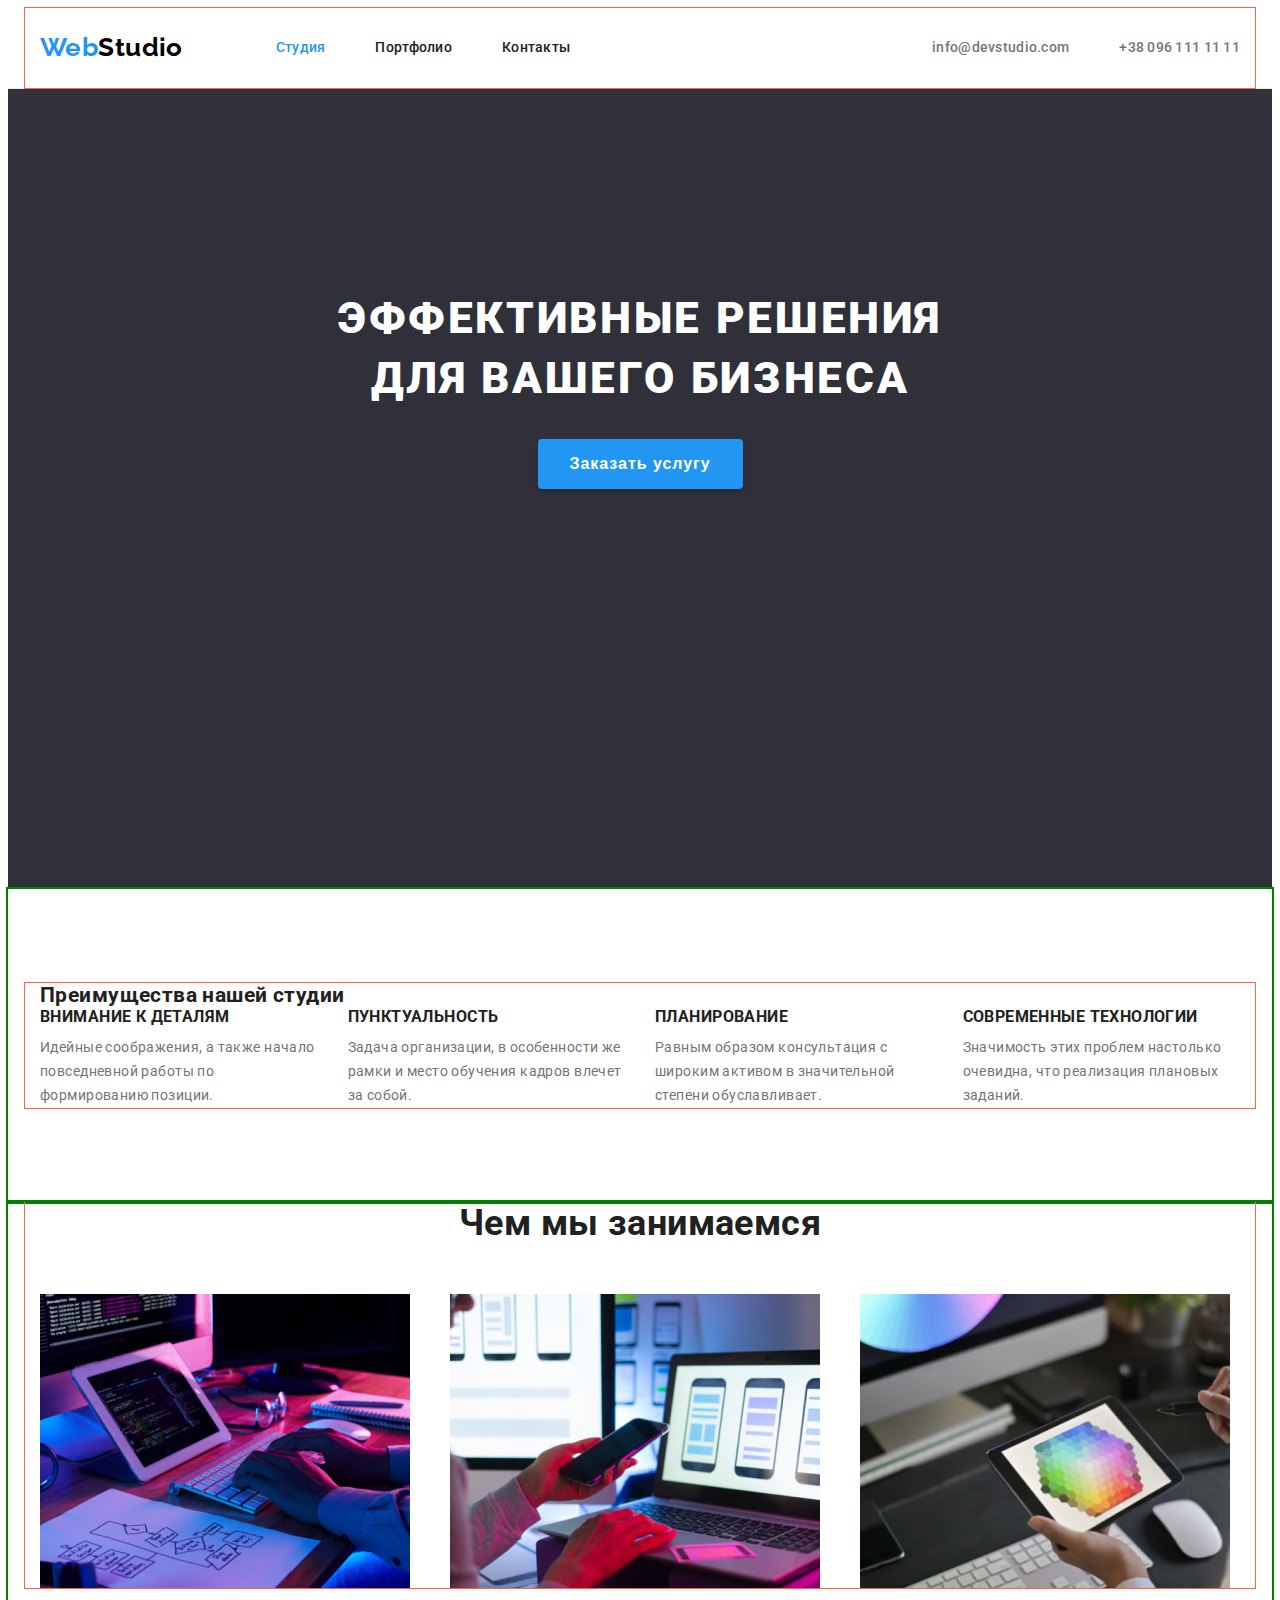
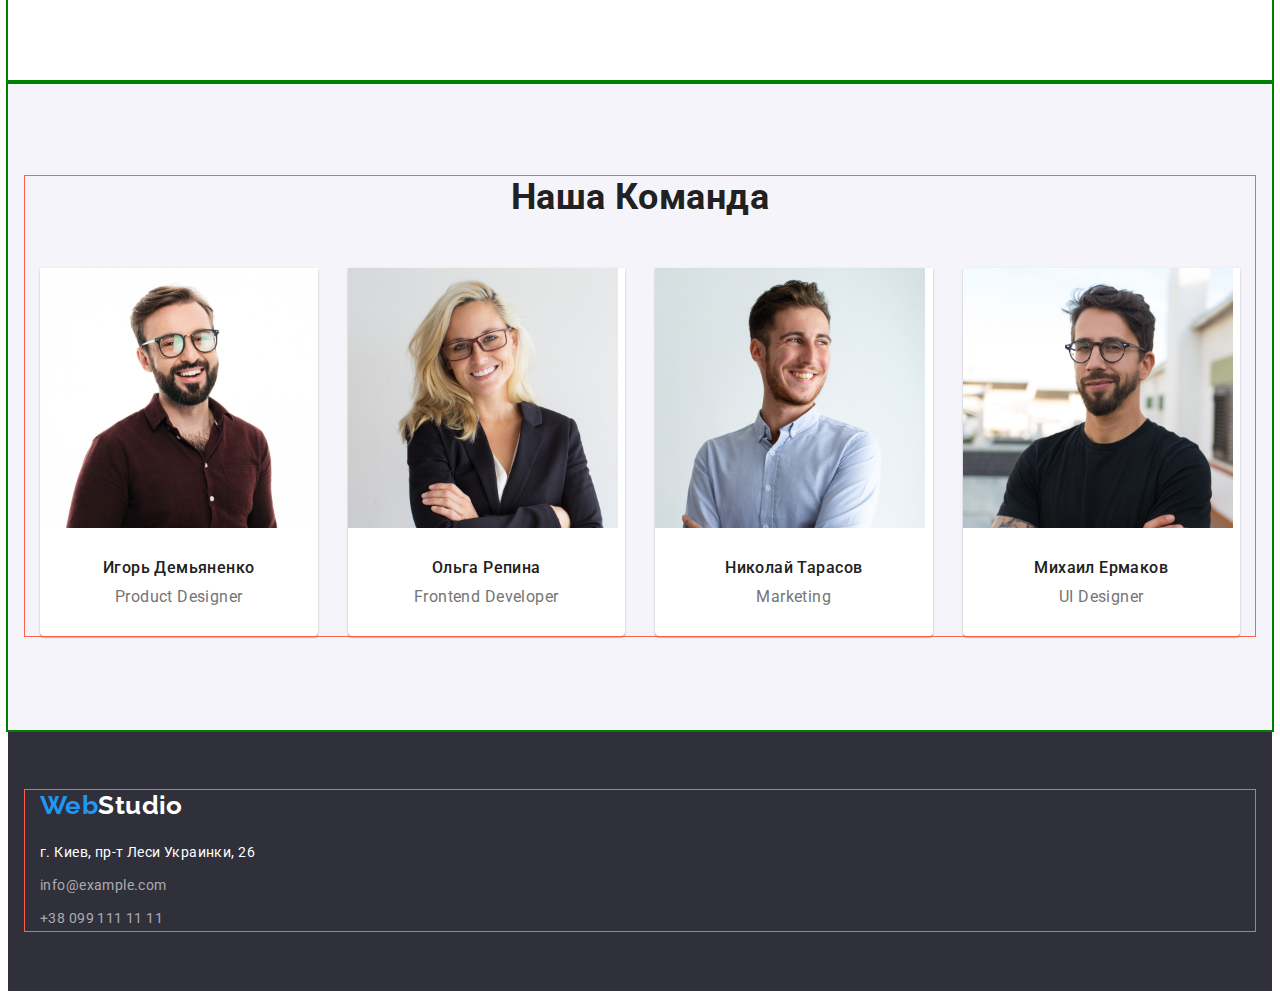
==== commit 8eb0a4cc: "Update index.html" ====
--- a/index.html
+++ b/index.html
@@ -69,7 +69,7 @@
       <!-- Секция со списком особенностей (преимуществ) -->
       <section class="section">
         <div class="container">
-          <h2 hidden>Преимущества нашей студии</h2>
+          <h2 class="visually-hidden">Преимущества нашей студии</h2>
           <ul class="list features-list">
             <li class="features-item">
               <h3 class="features-title">Внимание к деталям</h3>
--- a/css/style.css
+++ b/css/style.css
@@ -12,6 +12,8 @@
 
 body {
   font-family: 'Roboto', sans-serif;
+  font-size: 14px;
+  letter-spacing: 0.03em;
   color: var(--secondary-title-color);
 }
 
@@ -21,8 +23,8 @@
   width: 1200px;
   padding-left: 15px;
   padding-right: 15px;
+  margin: 0 auto;
   outline: 1px solid tomato;
-  margin: 0 auto;
 }
 
 /* Класс для всех секций  */
@@ -60,6 +62,8 @@
   text-decoration: none;
 }
 
+/* ||||||||||||||||||||||||||||||||| Х Е Д Е Р ||||||||||||||||||||||||||||||| */
+
 /* Нижняя рамка у хедера */
 
 .page-header {
@@ -73,7 +77,6 @@
   font-weight: 700;
   font-size: 26px;
   line-height: 1.19;
-  letter-spacing: 0.03em;
   color: #000000;
 }
 
@@ -95,6 +98,7 @@
 
 .header-flex {
   display: flex;
+
   align-items: center;
 }
 
@@ -109,17 +113,16 @@
 
 .nav-item:not(:last-child) {
   margin-right: 50px;
-  letter-spacing: 0.02em;
-}
-
-/* Горизонтальный отступ к контактам хедера */
+}
+
+/* Флекс списка контактов и горизонтальный отступ к контактам хедера */
 
 .header-contacts-list {
   display: flex;
   margin-left: auto;
 }
 
-/* Горизонтальный отступ между постой и телефоном */
+/* Горизонтальный отступ между почтой и телефоном */
 
 .contacts-item:not(:last-child) {
   margin-right: 50px;
@@ -129,9 +132,10 @@
 
 .nav-link {
   padding: 32px 0;
+
   font-weight: 500;
-  font-size: 14px;
   line-height: 1.14;
+  letter-spacing: 0.02em;
   color: var(--secondary-title-color);
 }
 
@@ -152,8 +156,8 @@
 
 .contacts-main {
   padding: 32px 0;
+
   font-weight: 500;
-  font-size: 14px;
   line-height: 1.14;
   letter-spacing: 0.02em;
   color: var(--text-color);
@@ -166,11 +170,14 @@
   color: var(--accent-color);
 }
 
-/* Секция герой */
+/* ||||||||||||||||||||| С Е К Ц И Я   Г Е Р О Й ||||||||||||||||||||| */
+
+/* Стили к секции герой */
 
 .hero {
   padding-top: 200px;
   min-height: 600px;
+
   text-align: center;
   background-color: #2f303a;
 }
@@ -180,6 +187,7 @@
 .hero-title {
   margin-bottom: 30px;
   min-height: 120px;
+
   font-weight: 900;
   font-size: 44px;
   line-height: 1.36;
@@ -192,18 +200,20 @@
 
 .hero-button {
   padding: 10px 32px;
-  border-style: none;
-  border-radius: 4px;
-  box-shadow: 0px 4px 4px rgba(0, 0, 0, 0.15);
   min-width: 200px;
   min-height: 50px;
+
   font-size: 16px;
   font-weight: 700;
   line-height: 1.87;
   letter-spacing: 0.06em;
   color: #ffffff;
   background-color: #2196f3;
+
   cursor: pointer;
+  border-style: none;
+  border-radius: 4px;
+  box-shadow: 0px 4px 4px rgba(0, 0, 0, 0.15);
 }
 
 /* Эффект выделения кнопки цветом при ховере и фокусе */
@@ -213,7 +223,7 @@
   background-color: #188ce8;
 }
 
-/* ||||||||||||||||||||| СЕКЦИЯ ПРЕИМУЩЕСТВ ||||||||||||||||||||| */
+/* ||||||||||||||||||||| С Е К Ц И Я   П Р Е И М У Щ Е С Т В ||||||||||||||||||||| */
 
 /* Флекс на список преимуществ */
 
@@ -231,22 +241,19 @@
 
 .features-title {
   margin-bottom: 10px;
-  font-size: 14px;
+
   line-height: 1.17;
-  letter-spacing: 0.03em;
   text-transform: uppercase;
 }
 
 /* Текс в подзаголовках преимуществ */
 
 .features-text {
-  font-size: 14px;
   line-height: 1.71;
-  letter-spacing: 0.03em;
   color: var(--text-color);
 }
 
-/* ||||||||||||||||||||| СЕКЦИЯ О НАШЕЙ РАБОТЕ ||||||||||||||||||||| */
+/* ||||||||||||||||||||| С Е К Ц И Я   О   Н А Ш Е Й   Р А Б О Т Е ||||||||||||||||||||| */
 
 /* Сброс верхнего паддинга в секции о нашей работе */
 
@@ -259,9 +266,9 @@
 .work-title,
 .team-title {
   margin-bottom: 50px;
+
   font-size: 36px;
   line-height: 1.17;
-  letter-spacing: 0.03em;
   text-align: center;
 }
 
@@ -279,11 +286,11 @@
   margin-left: 30px;
 }
 
-/* ||||||||||||||||||||| СЕКЦИЯ НАША КОМАНДА ||||||||||||||||||||| */
+/* ||||||||||||||||||||| С Е К Ц И Я   Н А Ш А   К О М А Н Д А ||||||||||||||||||||| */
 
 /* Фон секции с командой */
 
-.team-background {
+.section-background {
   background-color: #f5f4fa;
 }
 
@@ -299,6 +306,7 @@
 .team-item {
   flex-basis: calc(100% / 4);
   margin-left: 30px;
+
   background-color: #ffffff;
   box-shadow: 0px 1px 3px rgba(0, 0, 0, 0.12), 0px 1px 1px rgba(0, 0, 0, 0.14),
     0px 2px 1px rgba(0, 0, 0, 0.2);
@@ -309,6 +317,7 @@
 
 .team-item-content {
   padding: 30px 0;
+
   text-align: center;
 }
 
@@ -316,10 +325,10 @@
 
 .member-title {
   margin-bottom: 10px;
+
   font-weight: 500;
   font-size: 16px;
   line-height: 1.19;
-  letter-spacing: 0.03em;
 }
 
 /* Профессии членов команды */
@@ -327,14 +336,14 @@
 .member-text {
   font-size: 16px;
   line-height: 1.19;
-  letter-spacing: 0.03em;
   color: var(--text-color);
 }
 
-/* |||||||||||||||||||||   П О Д В А Л  С Т Р А Н И Ц Ы   ||||||||||||||||||||| */
+/* |||||||||||||||||||||   П О Д В А Л   С Т Р А Н И Ц Ы   ||||||||||||||||||||| */
 
 .bottom {
   padding: 60px 0;
+
   background-color: #2f303a;
 }
 
@@ -355,7 +364,6 @@
 
 .bottom-info {
   font-style: normal;
-  letter-spacing: 0.03em;
 }
 
 /* Отступы (margin) в списке футера кроме последнего */
@@ -372,7 +380,7 @@
 
 .contacts-link {
   display: inline-block;
-  font-size: 14px;
+
   line-height: 1.71;
   color: #ffffff;
 }
@@ -386,7 +394,7 @@
 
 .contacts-secondary {
   display: inline-block;
-  font-size: 14px;
+
   line-height: 1.71;
   color: rgba(255, 255, 255, 0.6);
 }
@@ -398,13 +406,18 @@
   color: var(--accent-color);
 }
 
-/*|||||||||||||||||||||||| СТРАНИЦА ПОРТФОЛИО ||||||||||||||||||||||||*/
+/*|||||||||||||||||||||||| С Т Р А Н И Ц А   П О Р Т Ф О Л И О ||||||||||||||||||||||||*/
+
+/* Флекс на список кнопок фильтра */
 
 .filter-list {
   display: flex;
   margin-bottom: 35px;
+
   justify-content: center;
 }
+
+/* Отступы между кнопками фильтра */
 
 .filter-item:not(:last-child) {
   margin-right: 8px;
@@ -414,16 +427,20 @@
 
 .filter-button {
   padding: 6px 22px;
+
   font-weight: 500;
   font-size: 16px;
   line-height: 1.62;
   color: #212121;
   background-color: var(--button-bg-color);
+
   cursor: pointer;
   border-style: none;
   border-radius: 4px;
 }
 
+/* Флекс на список проектов */
+
 .projects-list {
   display: flex;
   flex-wrap: wrap;
@@ -431,15 +448,26 @@
   margin-top: -30px;
 }
 
+/* Стили к списку проектов */
+
 .projects-item {
-  background-color: #ffffff;
-  outline: 1px solid #eeeeee;
   flex-basis: calc(100% / 3 - 30px);
   margin-left: 30px;
   margin-top: 30px;
-}
-
-.projects-item-content {
+
+  background-color: #ffffff;
+}
+
+/* Карточка проектов */
+
+.projects-card {
+  background-color: #ffffff;
+  outline: 1px solid #eeeeee;
+}
+
+/* Отступы под карточкой проекта */
+
+.projects-card-content {
   padding: 20px 24px;
 }
 
@@ -447,8 +475,8 @@
 
 .filter-button:hover,
 .filter-button:focus {
+  color: #ffffff;
   background-color: #2196f3;
-  color: #ffffff;
 }
 
 /* Названия проектов */
@@ -457,6 +485,7 @@
   margin-bottom: 4px;
   font-size: 18px;
   line-height: 2;
+  letter-spacing: 0.06em;
   color: var(--secondary-title-color);
 }
 
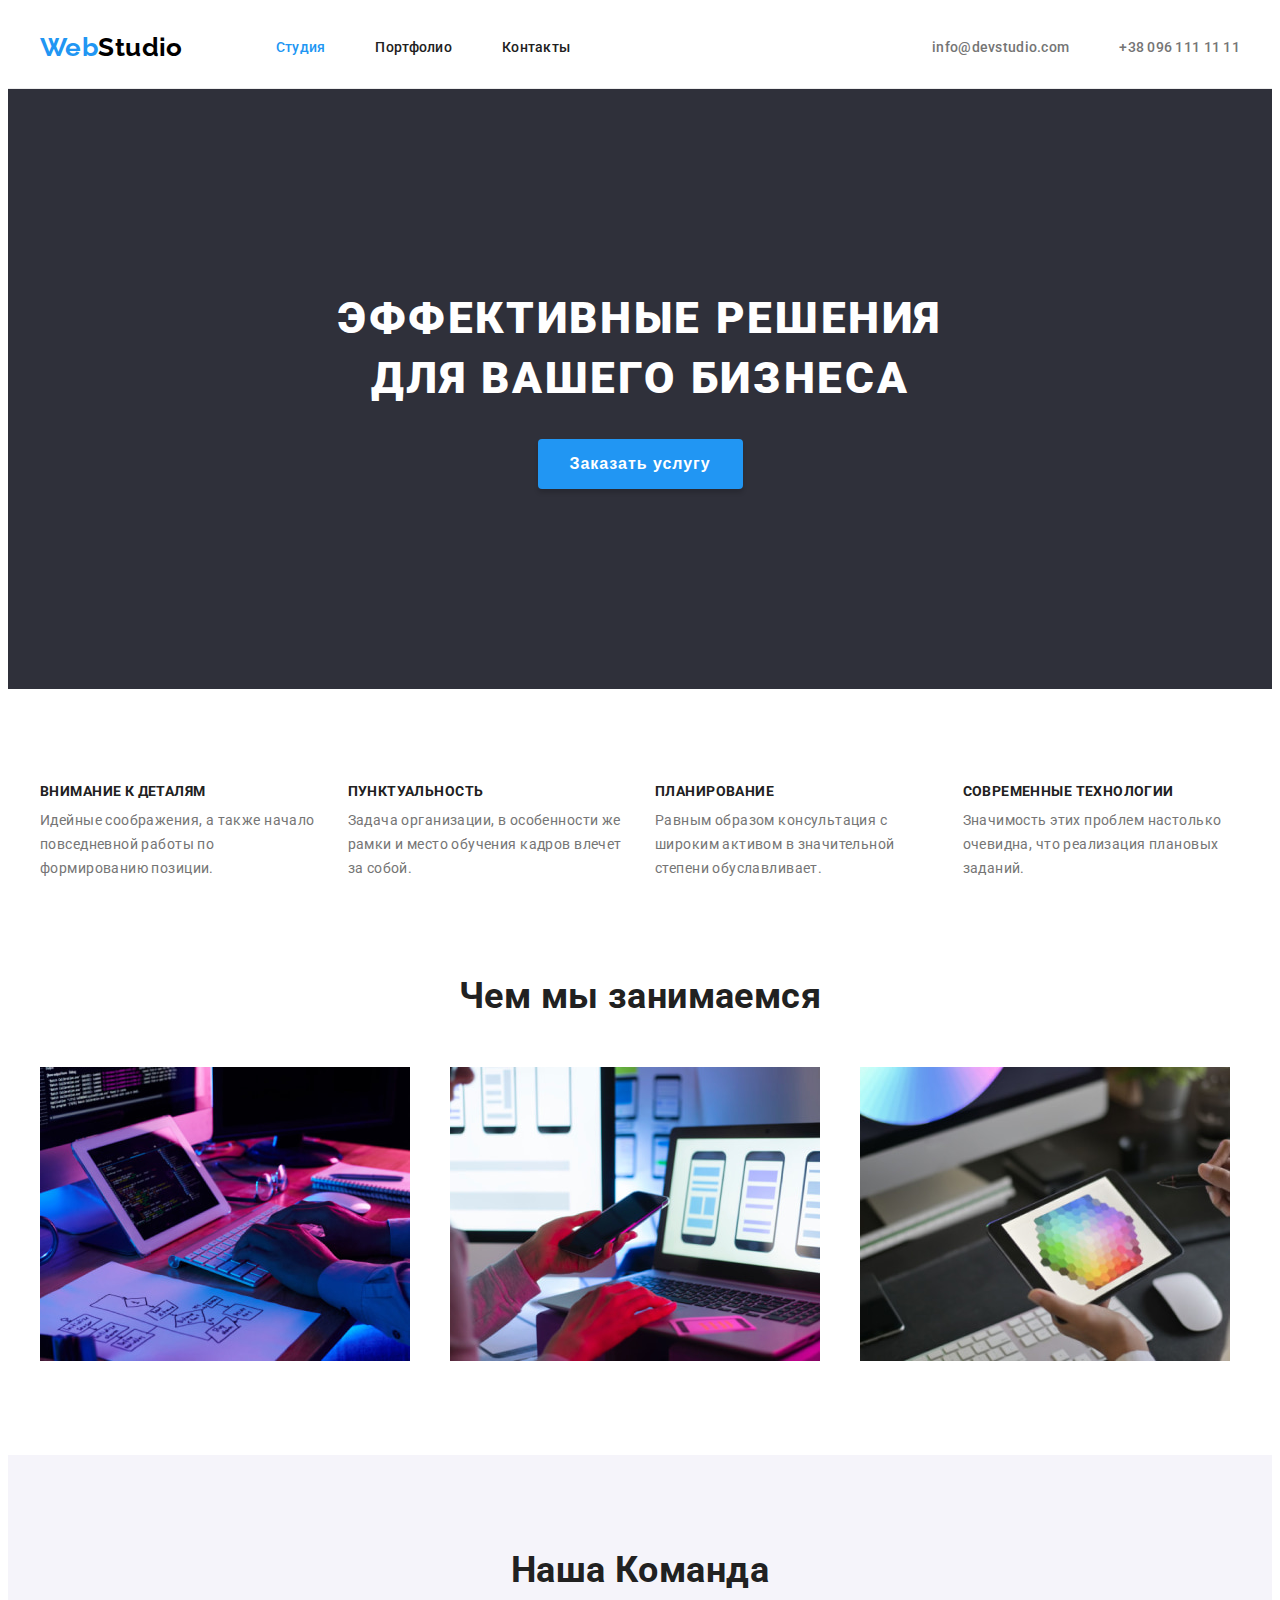
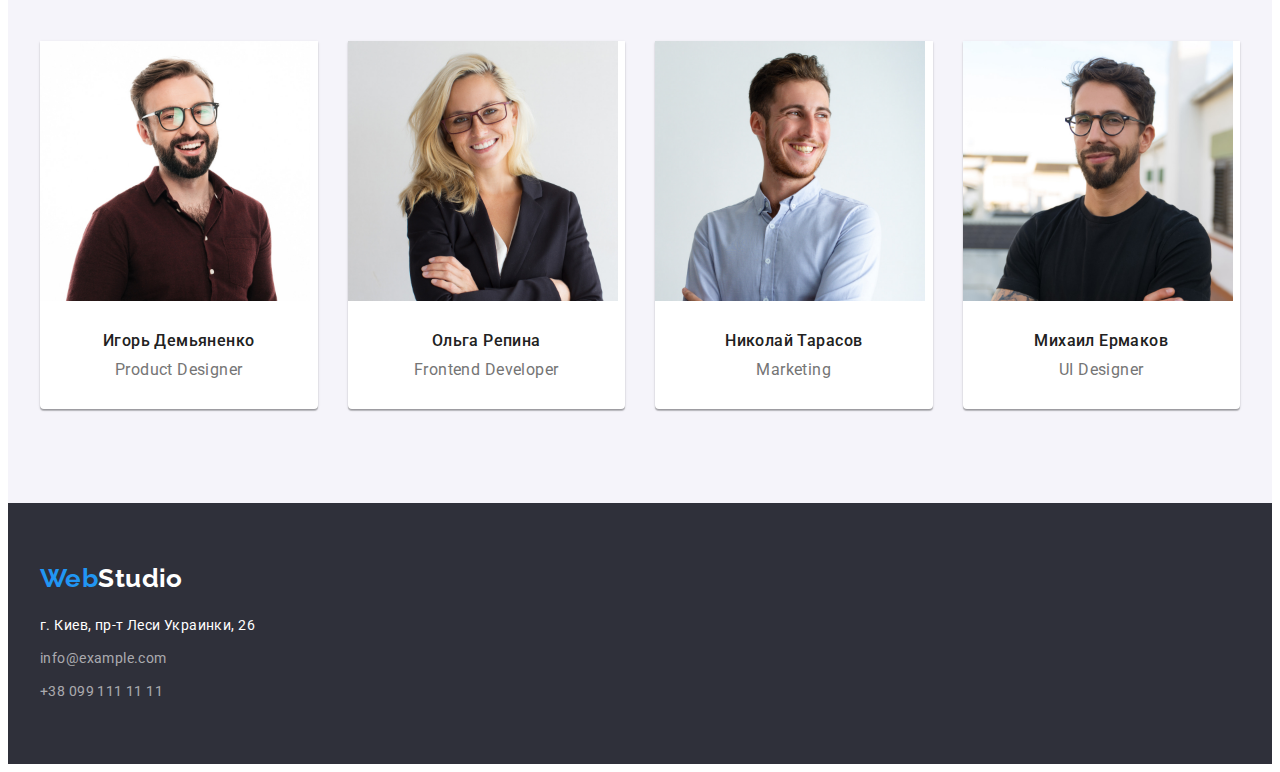
==== commit f0973417: "Update index.html" ====
--- a/index.html
+++ b/index.html
@@ -24,32 +24,32 @@
     <!-- Заголовок страницы с названием студии и навигацией -->
     <header class="page-header">
       <div class="container header-flex">
-        <a class="link logo header-logo" href="" lang="en"
+        <a class="logo header-logo" href="" lang="en"
           ><span class="logo-web">Web</span>Studio</a
         >
         <!-- Основная навигация -->
         <nav class="nav">
-          <ul class="list nav-list">
+          <ul class="nav-list">
             <li class="nav-item">
-              <a class="link nav-link current" href="">Студия</a>
+              <a class="nav-link current" href="">Студия</a>
             </li>
             <li class="nav-item">
-              <a class="link nav-link" href="./portfolio.html">Портфолио</a>
+              <a class="nav-link" href="./portfolio.html">Портфолио</a>
             </li>
             <li class="nav-item">
-              <a class="link nav-link" href="">Контакты</a>
+              <a class="nav-link" href="">Контакты</a>
             </li>
           </ul>
         </nav>
         <!-- Почта и телефон для связи -->
-        <ul class="list header-contacts-list">
+        <ul class="header-contacts-list">
           <li class="contacts-item">
-            <a class="link contacts-main" href="mailto:info@devstudio.com"
+            <a class="contacts-main" href="mailto:info@devstudio.com"
               >info@devstudio.com</a
             >
           </li>
           <li class="contacts-item">
-            <a class="link contacts-main" href="tel:+380961111111"
+            <a class="contacts-main" href="tel:+380961111111"
               >+38 096 111 11 11</a
             >
           </li>
@@ -70,7 +70,7 @@
       <section class="section">
         <div class="container">
           <h2 class="visually-hidden">Преимущества нашей студии</h2>
-          <ul class="list features-list">
+          <ul class="features-list">
             <li class="features-item">
               <h3 class="features-title">Внимание к деталям</h3>
               <p class="features-text">
@@ -106,7 +106,7 @@
       <section class="section work-section">
         <div class="container">
           <h2 class="work-title">Чем мы занимаемся</h2>
-          <ul class="list work-list">
+          <ul class="work-list">
             <li class="work-item">
               <img
                 src="./images/work-1.jpg"
@@ -138,7 +138,7 @@
       <section class="section section-background">
         <div class="container">
           <h2 class="team-title">Наша Команда</h2>
-          <ul class="list team-list">
+          <ul class="team-list">
             <li class="team-item">
               <img
                 src="./images/member-1.jpg"
@@ -192,30 +192,30 @@
       </section>
     </main>
     <!-- Секция подвал -->
-    <footer class="bottom">
+    <footer class="footer">
       <div class="container">
-        <a class="link logo logo-move" href="" lang="en"
+        <a class="logo logo-move" href="" lang="en"
           ><span class="logo-web">Web</span
           ><span class="logo-studio">Studio</span></a
         >
-        <address class="bottom-info">
-          <ul class="list contacts-list">
-            <li class="bottom-contacts-item">
+        <address class="footer-info">
+          <ul class="contacts-list">
+            <li class="footer-contacts-item">
               <a
-                class="link contacts-link"
+                class="contacts-link"
                 href="https://goo.gl/maps/KPwA6rwqmE2eZGLd6"
                 target="_blank"
                 rel="noopener noreferrer"
                 >г. Киев, пр-т Леси Украинки, 26</a
               >
             </li>
-            <li class="bottom-contacts-item">
-              <a class="link contacts-secondary" href="mailto:info@example.com"
+            <li class="footer-contacts-item">
+              <a class="contacts-secondary" href="mailto:info@example.com"
                 >info@example.com</a
               >
             </li>
             <li class="bottom-contacts-item">
-              <a class="link contacts-secondary" href="tel:+380991111111"
+              <a class="contacts-secondary" href="tel:+380991111111"
                 >+38 099 111 11 11</a
               >
             </li>
--- a/css/style.css
+++ b/css/style.css
@@ -8,6 +8,29 @@
   --button-bg-color: #f5f4fa;
 }
 
+/* Сброс внешних и внутренних отступов у заголовков, абзацев и списков */
+
+h1,
+h2,
+h3,
+p {
+  margin: 0;
+}
+
+ul {
+  margin: 0;
+  padding: 0;
+  list-style: none;
+}
+
+a {
+  text-decoration: none;
+}
+
+img {
+  display: block;
+}
+
 /* Задание правил для тэга body */
 
 body {
@@ -24,7 +47,6 @@
   padding-left: 15px;
   padding-right: 15px;
   margin: 0 auto;
-  outline: 1px solid tomato;
 }
 
 /* Класс для всех секций  */
@@ -32,34 +54,19 @@
 .section {
   padding-top: 94px;
   padding-bottom: 94px;
-  outline: 2px solid green;
-}
-
-/* Сброс внешних и внутренних отступов у заголовков, абзацев и списков */
-
-h1,
-h2,
-h3,
-p,
-ul {
-  margin: 0;
+}
+
+/* Скрытие заголовков */
+
+.visually-hidden {
+  position: absolute;
+  width: 1px;
+  height: 1px;
+  margin: -1px;
   padding: 0;
-}
-
-img {
-  display: block;
-}
-
-/* Сброс стилей списков */
-
-.list {
-  list-style: none;
-}
-
-/* Сброс стилей ссылок */
-
-.link {
-  text-decoration: none;
+  overflow: hidden;
+  border: 0;
+  clip: rect(0 0 0 0);
 }
 
 /* ||||||||||||||||||||||||||||||||| Х Е Д Е Р ||||||||||||||||||||||||||||||| */
@@ -98,8 +105,6 @@
 
 .header-flex {
   display: flex;
-
-  align-items: center;
 }
 
 /* Флекс на навигацию и список навигации */
@@ -131,6 +136,7 @@
 /* Ссылки навигации по страницам сайта */
 
 .nav-link {
+  display: block;
   padding: 32px 0;
 
   font-weight: 500;
@@ -155,6 +161,7 @@
 /* Главная почта и телефон */
 
 .contacts-main {
+  display: block;
   padding: 32px 0;
 
   font-weight: 500;
@@ -175,8 +182,8 @@
 /* Стили к секции герой */
 
 .hero {
+  padding-bottom: 200px;
   padding-top: 200px;
-  min-height: 600px;
 
   text-align: center;
   background-color: #2f303a;
@@ -241,7 +248,7 @@
 
 .features-title {
   margin-bottom: 10px;
-
+  font-size: 14px;
   line-height: 1.17;
   text-transform: uppercase;
 }
@@ -339,9 +346,9 @@
   color: var(--text-color);
 }
 
-/* |||||||||||||||||||||   П О Д В А Л   С Т Р А Н И Ц Ы   ||||||||||||||||||||| */
-
-.bottom {
+/* |||||||||||||||||||||   Ф У Т Е Р   С Т Р А Н И Ц Ы   ||||||||||||||||||||| */
+
+.footer {
   padding: 60px 0;
 
   background-color: #2f303a;
@@ -362,25 +369,19 @@
 
 /* Сброс курсивного начертания в теге address */
 
-.bottom-info {
+.footer-info {
   font-style: normal;
 }
 
 /* Отступы (margin) в списке футера кроме последнего */
 
-.bottom-contacts-item {
+.footer-contacts-item:not(:last-child) {
   margin-bottom: 9px;
 }
 
-.bottom-contacts-item:last-child {
-  margin-bottom: 0;
-}
-
 /* Физический адрес студии */
 
 .contacts-link {
-  display: inline-block;
-
   line-height: 1.71;
   color: #ffffff;
 }
@@ -412,7 +413,7 @@
 
 .filter-list {
   display: flex;
-  margin-bottom: 35px;
+  margin-bottom: 50px;
 
   justify-content: center;
 }
@@ -451,24 +452,32 @@
 /* Стили к списку проектов */
 
 .projects-item {
-  flex-basis: calc(100% / 3 - 30px);
+  flex-basis: calc((100% - 90px) / 3);
   margin-left: 30px;
   margin-top: 30px;
-
-  background-color: #ffffff;
-}
-
-/* Карточка проектов */
-
-.projects-card {
-  background-color: #ffffff;
-  outline: 1px solid #eeeeee;
-}
+}
+
+/* Сброс правых отступов */
+
+/* .projects-item:nth-child(3n) {
+  margin-right: 0;
+} */
+
+/* Сброс нижних отступов */
+
+/* .projects-item:nth-last-child(-n + 3) {
+  margin-bottom: 0;
+} */
 
 /* Отступы под карточкой проекта */
 
-.projects-card-content {
+.projects-content {
   padding: 20px 24px;
+
+  border-bottom: 1px solid #eeeeee;
+  border-left: 1px solid #eeeeee;
+  border-right: 1px solid #eeeeee;
+  background-color: white;
 }
 
 /* Эффект выделения цветом при ховере и фокусе */
@@ -483,6 +492,7 @@
 
 .projects-title {
   margin-bottom: 4px;
+
   font-size: 18px;
   line-height: 2;
   letter-spacing: 0.06em;
